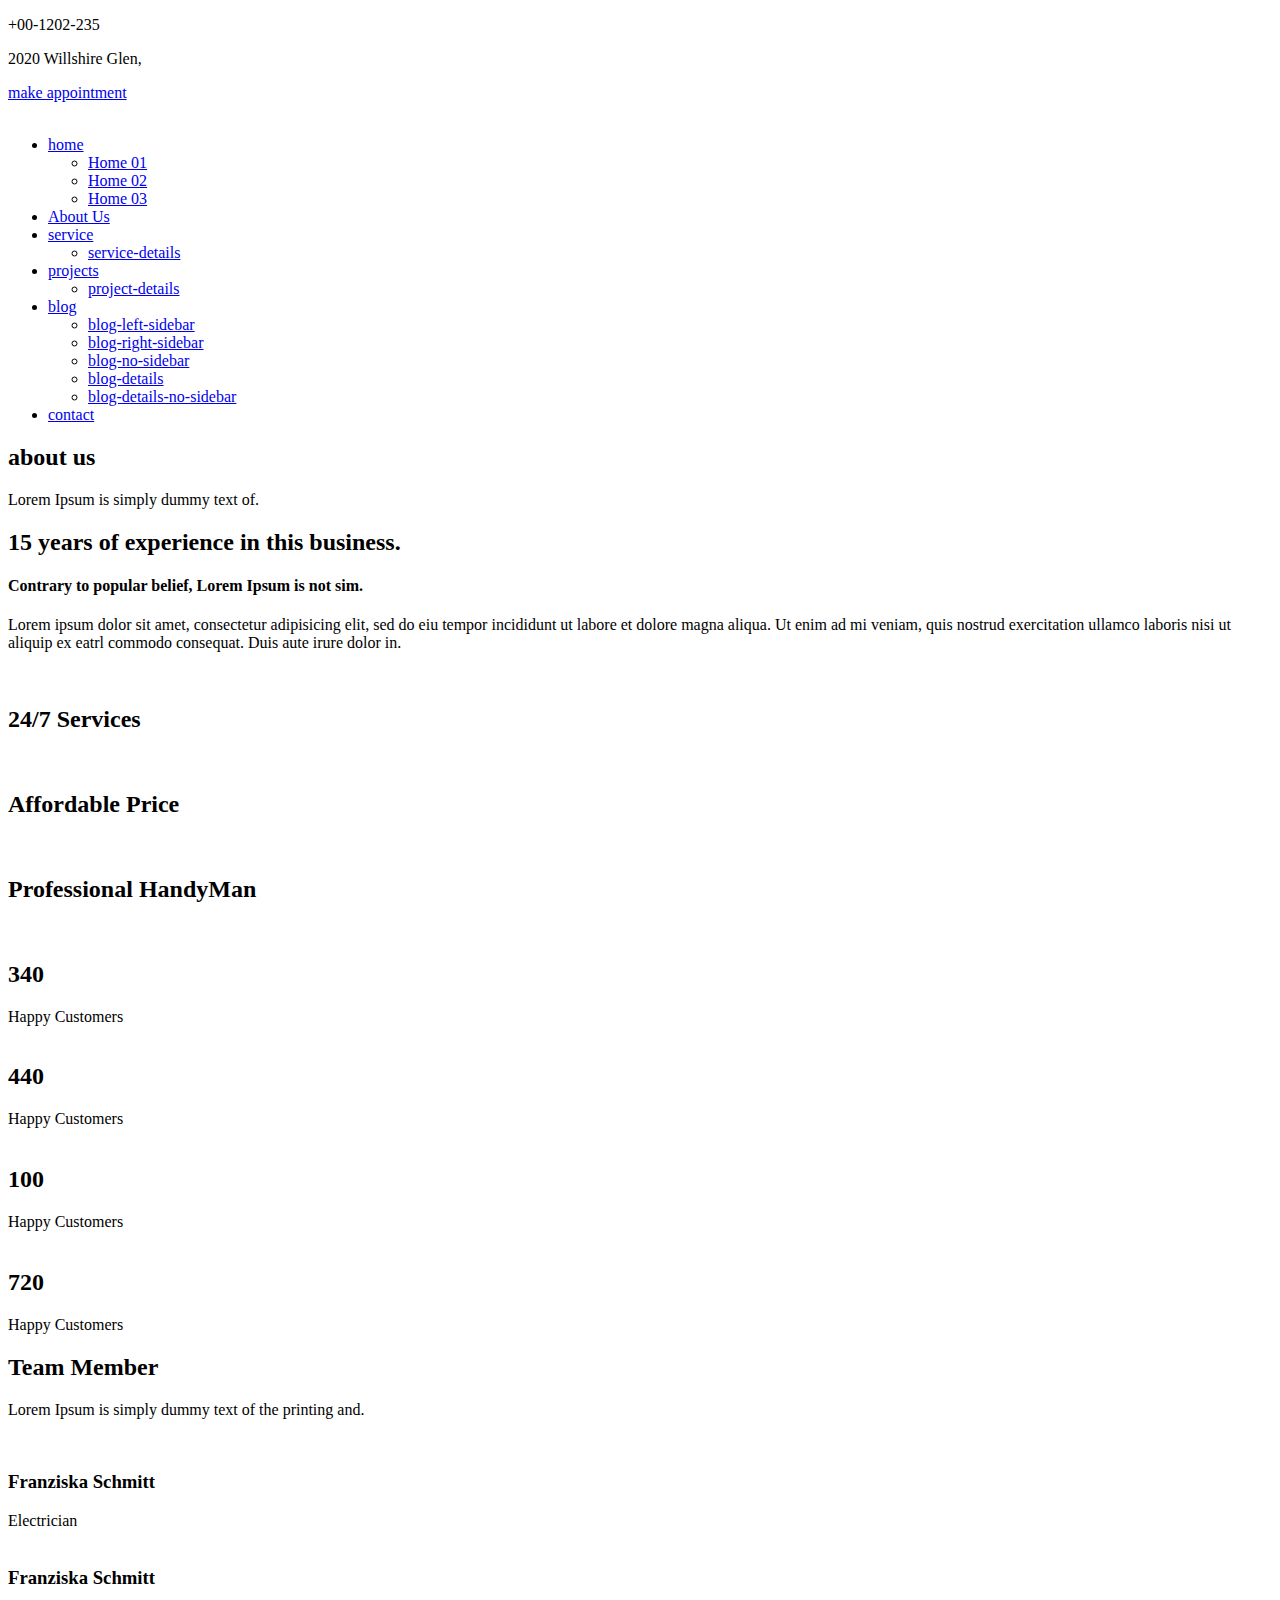
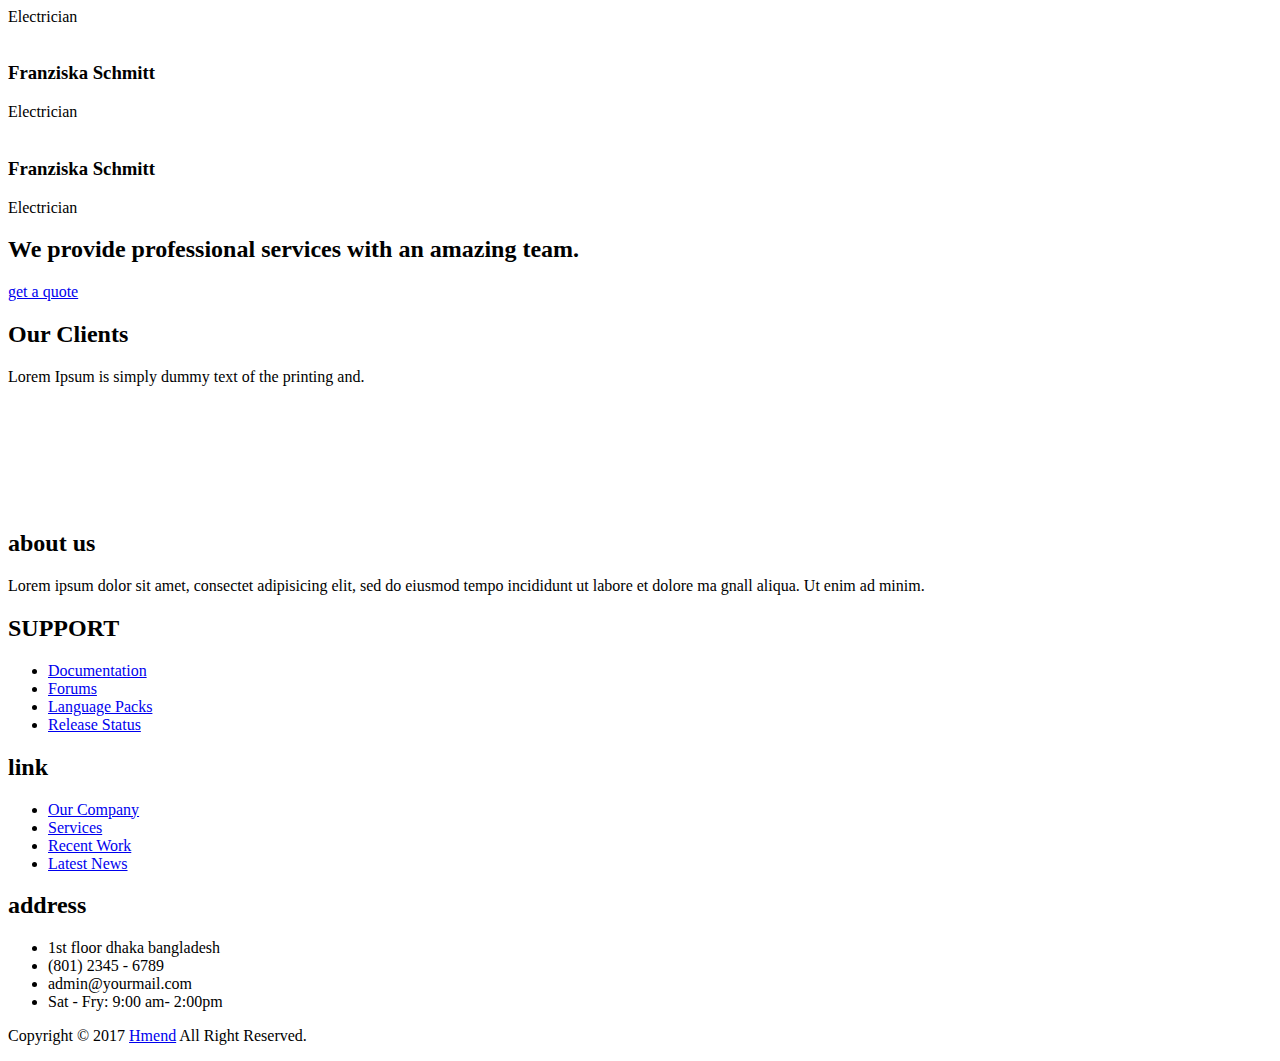
==== about-us.html @ 09ad2e30 "Add files via upload" ====
<!doctype html>
<html class="no-js" lang="zxx">
    <head>
        <meta charset="utf-8">
        <meta http-equiv="x-ua-compatible" content="ie=edge">
        <title>Hmend - THEMELOCK.COM - Home Maintenance, Repair Service HTML Template</title>
        <meta name="description" content="">
        <meta name="viewport" content="width=device-width, initial-scale=1">

        <link rel="apple-touch-icon" href="apple-touch-icon.png">
        <!-- Place favicon.ico in the root directory -->
		
		
		<!-- all css here -->
        <link rel="stylesheet" href="assets/css/bootstrap.min.css">
        <link rel="stylesheet" href="assets/css/magnific-popup.css">
        <link rel="stylesheet" href="assets/css/owl.carousel.min.css">
        <link rel="stylesheet" href="assets/css/font-awesome.min.css">
        <link rel="stylesheet" href="assets/css/flaticon.css">
        <link rel="stylesheet" href="assets/css/ionicons.min.css">
        <link rel="stylesheet" href="assets/css/headline.css">
        <link rel="stylesheet" href="assets/css/animate.min.css">
        <link rel="stylesheet" href="assets/css/material-design-iconic-font.min.css">
        <link rel="stylesheet" href="assets/css/meanmenu.css">
        <link rel="stylesheet" href="assets/css/Pe-icon-7-stroke.css">
        <link rel="stylesheet" href="assets/css/bundle.css">
        <link rel="stylesheet" href="assets/css/style.css">
        <link rel="stylesheet" href="assets/css/responsive.css">
        <script src="assets/js/vendor/modernizr-2.8.3.min.js"></script>
	</head>
	<body>
		<header>
			<!-- header-top-area-start -->
			<div class="header-top-area blue-bg">
				<div class="container">
					<div class="row">
						<div class="col-md-6 col-sm-6 col-xs-12">	
							<div class="headers-left">
								<div class="headers-left-text">
									<div class="headers-left-icon">
										<i class="fa fa-phone"></i>
									</div>
									<div class="headers-left-text">
										<p>+00-1202-235</p>
									</div>
								</div>
								<div class="headers-left-text">
									<div class="headers-left-icon">
										<i class="fa fa-home"></i>
									</div>
									<div class="headers-left-text">
										<p>2020 Willshire Glen,</p>
									</div>
								</div>
							</div>
						</div>
						<div class="col-md-6 col-sm-6  col-xs-12">
							<div class="header-rights">
							<a href="#"><i class="zmdi zmdi-calendar"></i> make appointment</a></div>
						</div>
					</div>
				</div>
			</div>
			<!-- main-menu-area-start -->
			<div id="header-sticky" class="main-menu-area menu-style-1 white-header">
				<div class="container md-container">
					<div class="row">
						<div class="col-md-2 col-sm-4">
							<div class="logo">
								<a href="index.html"><img src="assets/img/logo/1.png" alt="" /></a>
							</div>
						</div>
						<div class="col-md-7 col-sm-8">
							<div class="main-menu">
								<nav>
									<ul>
										<li><a href="index.html">home</a>
											<ul class="sub-menu">
												<li><a href="index.html">Home 01</a></li>
												<li><a href="index-2.html">Home 02</a></li>
												<li><a href="index-3.html">Home 03</a></li>
											</ul>
										</li>
										<li class="active"><a href="about-us.html">About Us</a></li>
										<li><a href="service.html">service</a>
											<ul class="sub-menu">
												<li><a href="service-details.html">service-details</a></li>
											</ul>
										</li>
										<li><a href="project.html">projects</a>
											<ul class="sub-menu">
												<li><a href="project-details.html">project-details</a></li>
											</ul>
										</li>
										<li><a href="blog.html">blog</a>
											<ul class="sub-menu">
												<li><a href="blog-left-sidebar.html">blog-left-sidebar</a></li>
												<li><a href="blog-right-sidebar.html">blog-right-sidebar</a></li>
												<li><a href="blog-no-sidebar.html">blog-no-sidebar</a></li>
												<li><a href="blog-details.html">blog-details</a></li>
												<li><a href="blog-details-no-sidebar.html">blog-details-no-sidebar</a></li>
											</ul>
										</li>
										<li><a href="contact.html">contact</a></li>
									</ul>
								</nav>
							</div>							
						</div>
						<div class="col-md-3 hidden-xs hidden-sm">
							<div class="header-menu-icon">
								<a href="#"><i class="fa fa-facebook"></i></a>
								<a href="#"><i class="fa fa-vimeo"></i></a>
								<a href="#"><i class="fa fa-tumblr"></i></a>
								<a href="#"><i class="fa fa-pinterest-p"></i></a>
							</div>
						</div>
						<div class="col-xs-12"><div class="mobile-menu"></div></div>						
					</div>
				</div>
			</div>
			<!-- main-menu-area-end -->
		</header>
		<!-- header-top-area-start -->
		<!-- breadcrumb-banner-area -->
		<div class="breadcrumb-banner-area ptb-120 bg-opacity" style="background-image:url(index.jpg/about\ bg.jpg)">
			<div class="container">
				<div class="row">
					<div class="col-md-12">
						<div class="breadcrumb-text text-center">
							<h2>about us</h2>
							<p>Lorem Ipsum is simply dummy text of. </p>
						</div>
					</div>
				</div>
			</div>
		</div>
		<!-- breadcrumb-banner-area-end -->
		<!-- about-area-start -->
		<div class="about-area">
			<div class="container">
				<div class="row">
					<div class="col-md-5">
						<div class="about-wrapper">
							<div class="about-text">
								<h2><span>15 years</span> of experience in this business.</h2>
								<h4>Contrary to popular belief, Lorem Ipsum is not sim.</h4>
								<p>Lorem ipsum dolor sit amet, consectetur adipisicing elit, sed do eiu tempor incididunt ut labore et dolore magna aliqua. Ut enim ad mi veniam, quis nostrud exercitation ullamco laboris nisi ut aliquip ex eatrl commodo consequat. Duis aute irure dolor in.</p>
							</div>
						</div>
					</div>
					<div class="col-md-7">
						<div class="about-right-wrapper" style="background-image:url(index.jpg/about\ img1.jpg)" >
							<div class="about">
								<div class="about-right-text">
									<div class="about-right-img">
										<img src="assets/img/about/1.png" alt="" />
									</div>
									<div class="about-content">
										<h2>24/7 Services</h2>
									</div>
								</div>
								<div class="about-right-text">
									<div class="about-right-img">
										<img src="assets/img/about/2.png" alt="" />
									</div>
									<div class="about-content">
										<h2>Affordable Price</h2>
									</div>
								</div>
								<div class="about-right-text">
									<div class="about-right-img">
										<img src="assets/img/about/3.png" alt="" />
									</div>
									<div class="about-content">
										<h2>Professional HandyMan</h2>
									</div>
								</div>
							</div>
						</div>
					</div>
				</div>
			</div>
		</div>
		<!-- about-area-end -->
		<!-- counter-2-area-start -->
		<div class="counter-area pt-120 pb-90 bg-opacity" style="background-image:url(index.jpg/happy-customer.png)">
			<div class="container">
				<div class="row">
					<div class="col-md-3 col-sm-3">
						<div class="counter-2-wrapper mb-30">
							<div class="counter-2-img text-center">
								<img src="assets/img/counter/1.png" alt="" />
							</div>
							<div class="counter-2-text text-center">
								<h2 class="counter">340</h2>
								<span>Happy Customers</span>
							</div>
						</div>
					</div>
					<div class="col-md-3 col-sm-3">
						<div class="counter-2-wrapper mb-30">
							<div class="counter-2-img text-center">
								<img src="assets/img/counter/2.png" alt="" />
							</div>
							<div class="counter-2-text text-center">
								<h2 class="counter">440</h2>
								<span>Happy Customers</span>
							</div>
						</div>
					</div>
					<div class="col-md-3 col-sm-3">
						<div class="counter-2-wrapper mb-30">
							<div class="counter-2-img text-center">
								<img src="assets/img/counter/3.png" alt="" />
							</div>
							<div class="counter-2-text text-center">
								<h2 class="counter">100</h2>
								<span>Happy Customers</span>
							</div>
						</div>
					</div>
					<div class="col-md-3 col-sm-3">
						<div class="counter-2-wrapper mb-30">
							<div class="counter-2-img text-center">
								<img src="assets/img/counter/4.png" alt="" />
							</div>
							<div class="counter-2-text text-center">
								<h2 class="counter">720</h2>
								<span>Happy Customers</span>
							</div>
						</div>
					</div>
				</div>
			</div>
		</div>
		<!-- counter-2-area-end -->
		<!-- team-area-start -->
		<div class="team-area pt-110 pb-90">
			<div class="container">
				<div class="section-info text-center mb-65">
					<h2>Team Member</h2>
					<p>Lorem Ipsum is simply dummy text of the printing and. </p>
				</div>
				<div class="row">
					<div class="col-md-3 col-sm-6">
						<div class="team-wrapper mb-30">
							<div class="team-img">
								<a href="#"><img src="index.jpg/will-smith.jpg" alt="" /></a>
								<div class="team-text text-center">
									<h3>Franziska Schmitt</h3>
									<span>Electrician</span>
									<div class="team-icon">
										<a href="#"><i class="fa fa-facebook"></i></a>
										<a href="#"><i class="fa fa-vimeo"></i></a>
										<a href="#"><i class="fa fa-tumblr"></i></a>
										<a href="#"><i class="fa fa-pinterest-p"></i></a>
										<a href="#"><i class="fa fa-twitter"></i></a>
									</div>
								</div>
							</div>
						</div>
					</div>
					<div class="col-md-3 col-sm-6">
						<div class="team-wrapper mb-30">
							<div class="team-img">
								<a href="#"><img src="index.jpg/Praveena_22129.jpg" alt="" /></a>
								<div class="team-text text-center">
									<h3>Franziska Schmitt</h3>
									<span>Electrician</span>
									<div class="team-icon">
										<a href="#"><i class="fa fa-facebook"></i></a>
										<a href="#"><i class="fa fa-vimeo"></i></a>
										<a href="#"><i class="fa fa-tumblr"></i></a>
										<a href="#"><i class="fa fa-pinterest-p"></i></a>
										<a href="#"><i class="fa fa-twitter"></i></a>
									</div>
								</div>
							</div>
						</div>
					</div>
					<div class="col-md-3 col-sm-6">
						<div class="team-wrapper mb-30">
							<div class="team-img">
								<a href="#"><img src="index.jpg/actor3.jpg" alt="" /></a>
								<div class="team-text text-center">
									<h3>Franziska Schmitt</h3>
									<span>Electrician</span>
									<div class="team-icon">
										<a href="#"><i class="fa fa-facebook"></i></a>
										<a href="#"><i class="fa fa-vimeo"></i></a>
										<a href="#"><i class="fa fa-tumblr"></i></a>
										<a href="#"><i class="fa fa-pinterest-p"></i></a>
										<a href="#"><i class="fa fa-twitter"></i></a>
									</div>
								</div>
							</div>
						</div>
					</div>
					<div class="col-md-3 col-sm-6">
						<div class="team-wrapper mb-30">
							<div class="team-img">
								<a href="#"><img src="index.jpg/Andrew_Dunbar2.avif" alt="" /></a>
								<div class="team-text text-center">
									<h3>Franziska Schmitt</h3>
									<span>Electrician</span>
									<div class="team-icon">
										<a href="#"><i class="fa fa-facebook"></i></a>
										<a href="#"><i class="fa fa-vimeo"></i></a>
										<a href="#"><i class="fa fa-tumblr"></i></a>
										<a href="#"><i class="fa fa-pinterest-p"></i></a>
										<a href="#"><i class="fa fa-twitter"></i></a>
									</div>
								</div>
							</div>
						</div>
					</div>
				</div>
			</div>
		</div>
		<!-- team-area-start -->
		<!-- action-area-start -->
		<div class="action-area bg-opacity ptb-110" style="background-image:url(index.jpg/bg3.jpg)">
			<div class="container">
				<div class="row">
					<div class="col-md-12">
						<div class="action-wrapper">
							<div class="action-text">
								<h2>We provide professional services with an amazing team. </h2>
								<a href="#">get a quote</a>
							</div>
						</div>
					</div>
				</div>
			</div>
		</div>
		<!-- action-area-end -->
		<!-- brand-area-start -->
		<div class="brand-area ptb-120">
			<div class="container">
				<div class="section-info text-center mb-70">
					<h2>Our Clients</h2>
					<p>Lorem Ipsum is simply dummy text of the printing and. </p>
				</div>
				<div class="row">
					<div class="brand-active owl-carousel">
						<div class="col-md-12">
							<div class="brand-wrapper">
								<div class="brand-img">
									<img src="assets/img/brand/1.png" alt="">
								</div>
							</div>
						</div>
						<div class="col-md-12">
							<div class="brand-wrapper">
								<div class="brand-img">
									<img src="assets/img/brand/2.png" alt="">
								</div>
							</div>
						</div>
						<div class="col-md-12">
							<div class="brand-wrapper">
								<div class="brand-img">
									<img src="assets/img/brand/3.png" alt="">
								</div>
							</div>
						</div>
						<div class="col-md-12">
							<div class="brand-wrapper">
								<div class="brand-img">
									<img src="assets/img/brand/4.png" alt="">
								</div>
							</div>
						</div>
						<div class="col-md-12">
							<div class="brand-wrapper">
								<div class="brand-img">
									<img src="assets/img/brand/1.png" alt="">
								</div>
							</div>
						</div>
						<div class="col-md-12">
							<div class="brand-wrapper">
								<div class="brand-img">
									<img src="assets/img/brand/4.png" alt="">
								</div>
							</div>
						</div>
					</div>
				</div>
			</div>
		</div>
		<!-- brand-area-end -->
		<footer>
			<!-- footer-top-area-start -->
			<div class="footer-top-area footer-top pt-100 bg-opacity pb-70" style="background-image:url(index.jpg/happy-customer-2.jpg)">
				<div class="container">
					<div class="row">
						<div class="col-md-3 col-sm-4 pr-0">
							<div class="footer-wrapper mb-30">
								<h2 class="footer-section">about us</h2>
								<div class="footer-text">
									<p>Lorem ipsum dolor sit amet, consectet adipisicing elit, sed do eiusmod tempo incididunt ut labore et dolore ma gnall aliqua. Ut enim ad minim. </p>
								</div>
							</div>
						</div>
						<div class="col-md-offset-1 col-md-2 col-sm-4">
							<div class="footer-wrapper mb-30">
								<h2 class="footer-section">SUPPORT</h2>
								<ul class="footer-menu">
									<li><a href="#">Documentation</a></li>
									<li><a href="#">Forums</a></li>
									<li><a href="#">Language Packs</a></li>
									<li><a href="#">Release Status</a></li>
								</ul>
							</div>
						</div>
						<div class="col-md-offset-1 col-md-2 hidden-sm">
							<div class="footer-wrapper mb-30">
								<h2 class="footer-section">link</h2>
								<ul class="footer-menu">
									<li><a href="#">Our Company</a></li>
									<li><a href="#">Services</a></li>
									<li><a href="#">Recent Work</a></li>
									<li><a href="#">Latest News</a></li>
								</ul>
							</div>
						</div>
						<div class="col-md-3 col-sm-4">
							<div class="footer-wrapper mb-30">
								<h2 class="footer-section">address</h2>
								<ul class="footer-link">
									<li><i class="fa fa-phone"></i>1st floor dhaka bangladesh</li>
									<li><i class="fa fa-envelope-open"></i>(801) 2345 - 6789</li>
									<li><i class="fa fa-envelope-open"></i>admin@yourmail.com</li>
									<li><i class="fa fa-clock-o"></i>Sat - Fry: 9:00 am- 2:00pm</li>
								</ul>
							</div>
						</div>
					</div>
				</div>
			</div>
			<!-- footer-top-area-end -->
			<!-- footer-bottom-area-start -->
			<div class="footer-bottom-area footer-bottom footer-bottom-1 black-bg-2 ptb-20">
				<div class="container">
					<div class="row">
						<div class="col-md-6 col-sm-6">
							<div class="copyright">
								<p>Copyright © 2017 <a href="#">Hmend</a> All Right Reserved.</p>
							</div>
						</div>
						<div class="col-md-6 col-sm-6">
							<div class="footer-icon">
								<a href="#"><i class="fa fa-facebook"></i></a>
								<a href="#"><i class="fa fa-vimeo"></i></a>
								<a href="#"><i class="fa fa-tumblr"></i></a>
								<a href="#"><i class="fa fa-pinterest-p"></i></a>
								<a href="#"><i class="fa fa-twitter"></i></a>
							</div>
						</div>
					</div>
				</div>
			</div>
			<!-- footer-bottom-area-end -->
		</footer>
		<!-- all js here -->
        <script src="assets/js/vendor/jquery-1.12.0.min.js"></script>
        <script src="assets/js/bootstrap.min.js"></script>
        <script src="assets/js/headline.js"></script>
        <script src="assets/js/jquery.magnific-popup.min.js"></script>
        <script src="assets/js/jquery.scrollUp.min.js"></script>
        <script src="assets/js/isotope.pkgd.min.js"></script>
        <script src="assets/js/imagesloaded.pkgd.min.js"></script>
        <script src="assets/js/jquery.counterup.min.js"></script>
        <script src="assets/js/waypoints.min.js"></script>
        <script src="assets/js/jquery.parallax-1.1.3.js"></script>
        <script src="assets/js/owl.carousel.min.js"></script>
        <script src="assets/js/jquery.meanmenu.js"></script>
        <script src="assets/js/ajax-mail.js"></script>
        <script src="assets/js/plugins.js"></script>
        <script src="assets/js/main.js"></script>
    </body>
</html>
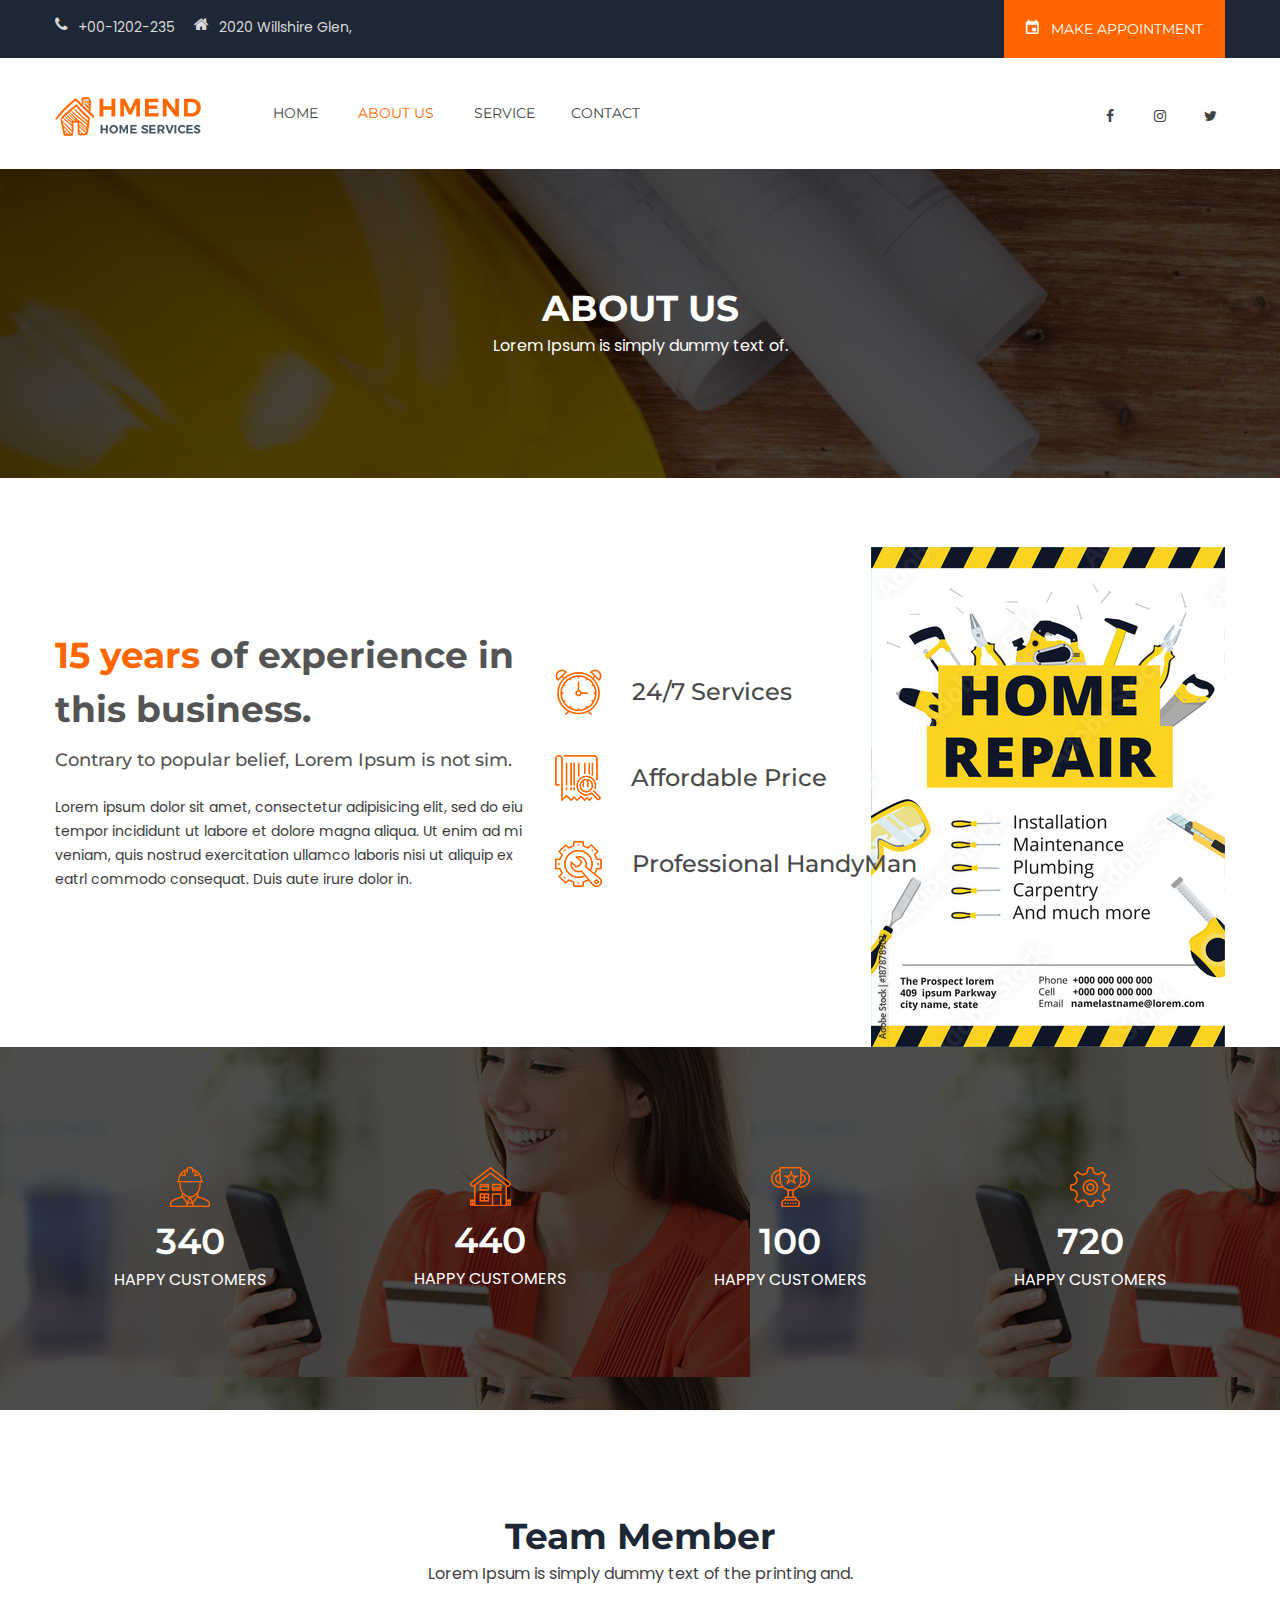
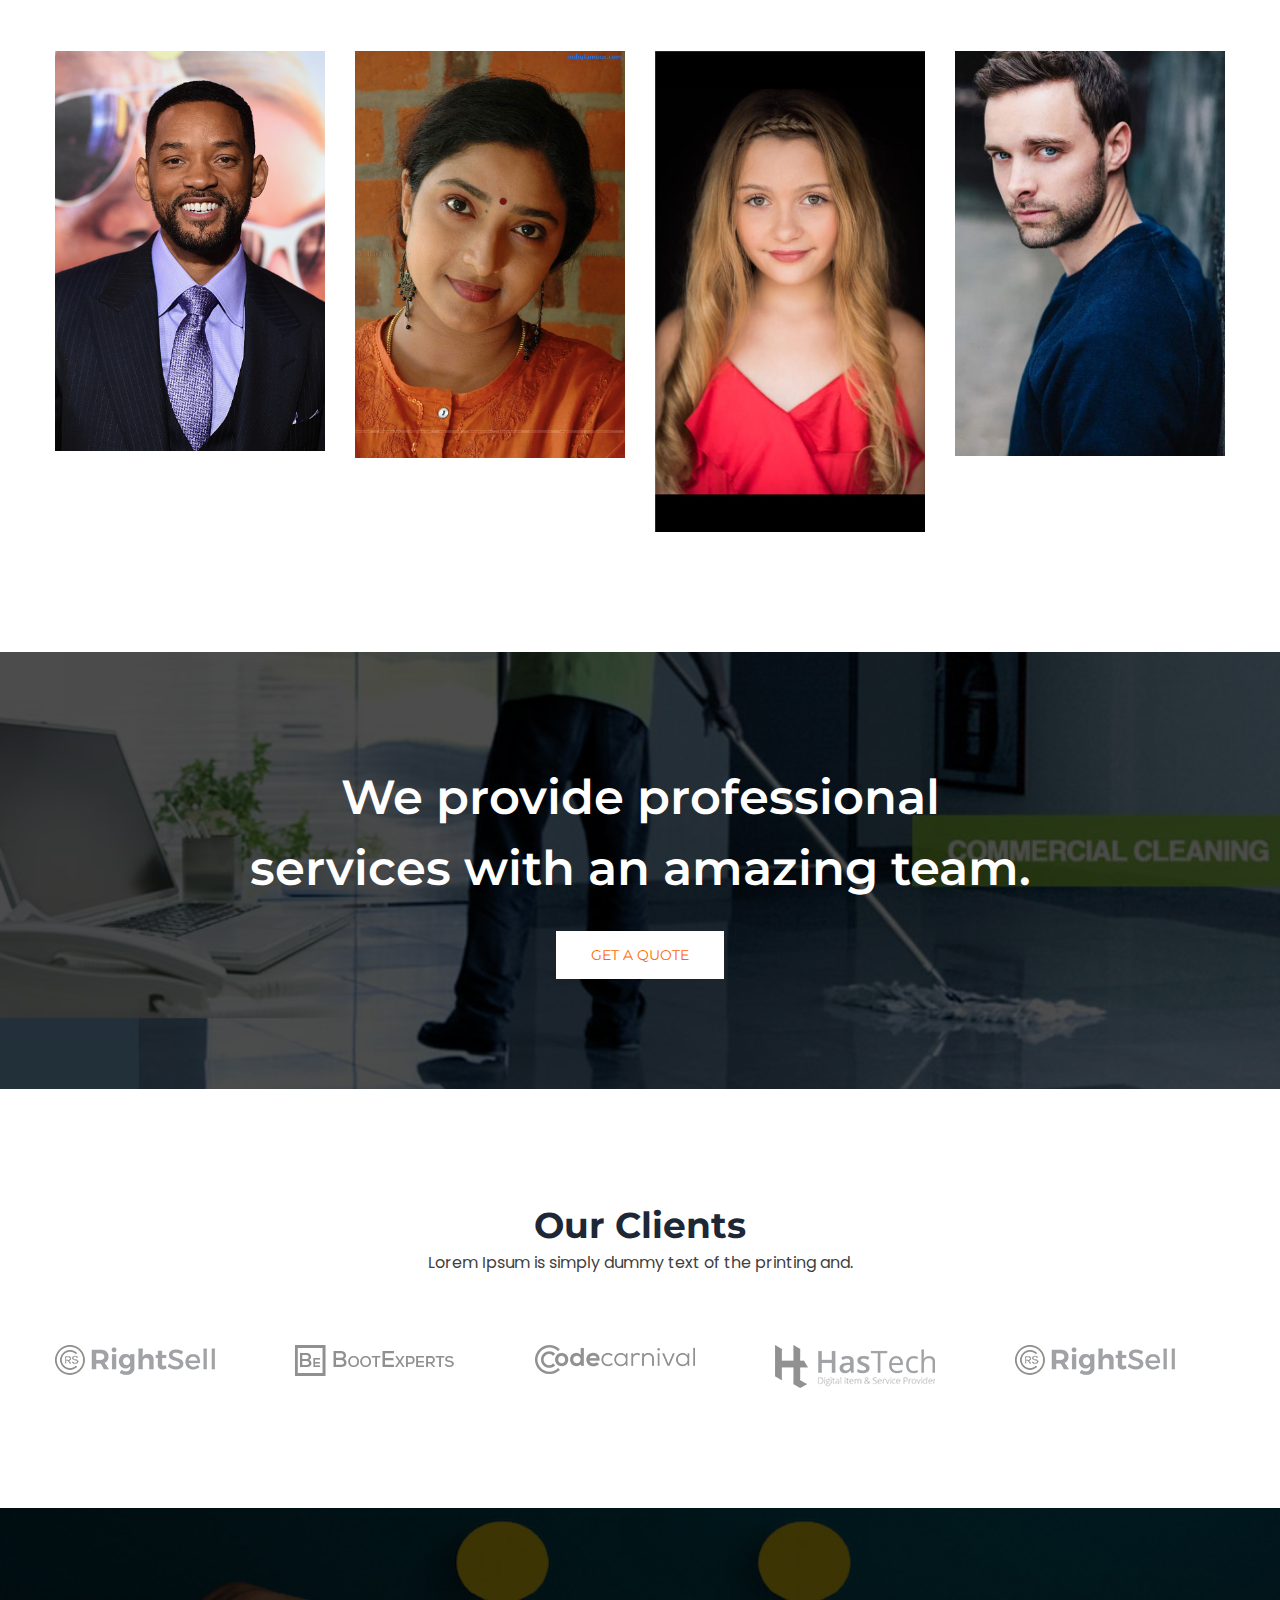
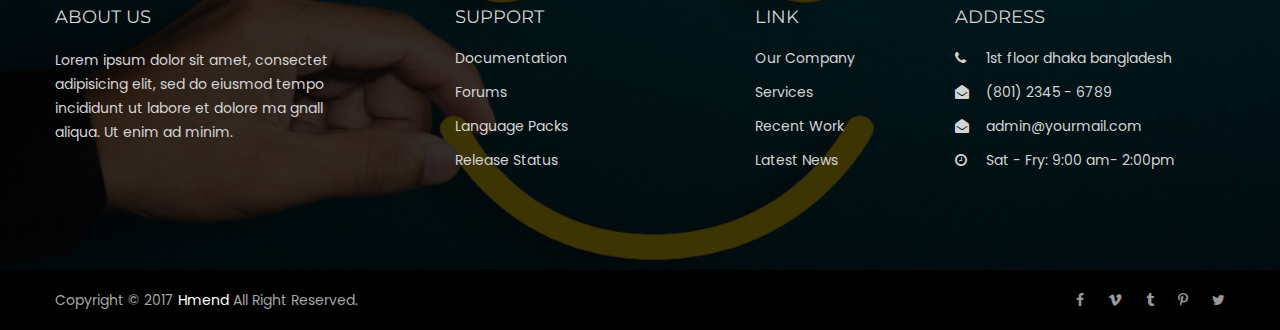
==== commit 482a245b: "homeservice" ====
--- a/about-us.html
+++ b/about-us.html
@@ -83,24 +83,7 @@
 										</li>
 										<li class="active"><a href="about-us.html">About Us</a></li>
 										<li><a href="service.html">service</a>
-											<ul class="sub-menu">
-												<li><a href="service-details.html">service-details</a></li>
-											</ul>
-										</li>
-										<li><a href="project.html">projects</a>
-											<ul class="sub-menu">
-												<li><a href="project-details.html">project-details</a></li>
-											</ul>
-										</li>
-										<li><a href="blog.html">blog</a>
-											<ul class="sub-menu">
-												<li><a href="blog-left-sidebar.html">blog-left-sidebar</a></li>
-												<li><a href="blog-right-sidebar.html">blog-right-sidebar</a></li>
-												<li><a href="blog-no-sidebar.html">blog-no-sidebar</a></li>
-												<li><a href="blog-details.html">blog-details</a></li>
-												<li><a href="blog-details-no-sidebar.html">blog-details-no-sidebar</a></li>
-											</ul>
-										</li>
+											
 										<li><a href="contact.html">contact</a></li>
 									</ul>
 								</nav>
@@ -109,9 +92,9 @@
 						<div class="col-md-3 hidden-xs hidden-sm">
 							<div class="header-menu-icon">
 								<a href="#"><i class="fa fa-facebook"></i></a>
-								<a href="#"><i class="fa fa-vimeo"></i></a>
-								<a href="#"><i class="fa fa-tumblr"></i></a>
-								<a href="#"><i class="fa fa-pinterest-p"></i></a>
+								<a href="#"><i class="fa fa-instagram"></i></a>
+								<a href="#"><i class="fa fa-twitter"></i></a>
+								
 							</div>
 						</div>
 						<div class="col-xs-12"><div class="mobile-menu"></div></div>						
--- a/assets/css/flaticon.css
+++ b/assets/css/flaticon.css
@@ -0,0 +1,43 @@
+	/*
+  	Flaticon icon font: Flaticon
+  	Creation date: 29/10/2017 06:57
+  	*/
+
+@font-face {
+  font-family: "Flaticon";
+  src: url("../fonts/Flaticon.eot");
+  src: url("../fonts/Flaticon.eot?#iefix") format("embedded-opentype"),
+       url("../fonts/Flaticon.woff") format("woff"),
+       url("../fonts/Flaticon.ttf") format("truetype"),
+       url("../fonts/Flaticon.svg#Flaticon") format("svg");
+  font-weight: normal;
+  font-style: normal;
+}
+
+@media screen and (-webkit-min-device-pixel-ratio:0) {
+  @font-face {
+    font-family: "Flaticon";
+    src: url("../fonts/Flaticon.svg#Flaticon") format("svg");
+  }
+}
+
+[class^="flaticon-"]:before, [class*=" flaticon-"]:before,
+[class^="flaticon-"]:after, [class*=" flaticon-"]:after {   
+  font-family: Flaticon;
+font-style: normal;
+}
+
+.flaticon-charger-icon:before { content: "\f100"; }
+.flaticon-paint-icon:before { content: "\f101"; }
+.flaticon-tools-icon:before { content: "\f102"; }
+.flaticon-light-icon:before { content: "\f103"; }
+.flaticon-door-icon:before { content: "\f104"; }
+.flaticon-strategy-icon:before { content: "\f105"; }
+.flaticon-pipe-icon:before { content: "\f106"; }
+.flaticon-paint-roller:before { content: "\f107"; }
+.flaticon-chef-icon:before { content: "\f108"; }
+.flaticon-sofa-icon:before { content: "\f109"; }
+.flaticon-house-icon:before { content: "\f10a"; }
+.flaticon-gear-icon:before { content: "\f10b"; }
+.flaticon-paint-brush:before { content: "\f10c"; }
+.flaticon-plus-icon:before { content: "\f10d"; }--- a/assets/css/headline.css
+++ b/assets/css/headline.css
@@ -0,0 +1,1255 @@
+/* -------------------------------- 
+
+Primary style
+
+-------------------------------- */
+*, *::after, *::before {
+  -webkit-box-sizing: border-box;
+  -moz-box-sizing: border-box;
+  box-sizing: border-box;
+}
+
+html * {
+  -webkit-font-smoothing: antialiased;
+  -moz-osx-font-smoothing: grayscale;
+}
+
+html {
+  font-size: 62.5%;
+}
+
+
+
+a {
+  text-decoration: none;
+}
+
+.cd-title {
+  position: relative;
+  height: 160px;
+  line-height: 230px;
+  text-align: center;
+}
+.cd-title h1 {
+  font-size: 2.4rem;
+  font-weight: 700;
+}
+@media only screen and (min-width: 768px) {
+  .cd-title {
+    line-height: 250px;
+  }
+}
+@media only screen and (min-width: 1170px) {
+  .cd-title {
+    height: 200px;
+    line-height: 300px;
+  }
+  .cd-title h1 {
+    font-size: 3rem;
+  }
+}
+
+.cd-intro {
+  width: 90%;
+  max-width: 768px;
+  text-align: center;
+}
+
+.cd-intro {
+  margin: 4em auto;
+}
+@media only screen and (min-width: 768px) {
+  .cd-intro {
+    margin: 5em auto;
+  }
+}
+@media only screen and (min-width: 1170px) {
+  .cd-intro {
+    margin: 6em auto;
+  }
+}
+
+.cd-headline {
+  font-size: 3rem;
+  line-height: 1.2;
+}
+@media only screen and (min-width: 768px) {
+  .cd-headline {
+    font-size: 4.4rem;
+    font-weight: 300;
+  }
+}
+@media only screen and (min-width: 1170px) {
+  .cd-headline {
+    font-size: 6rem;
+  }
+}
+
+.cd-words-wrapper {
+  display: inline-block;
+  position: relative;
+  text-align: left;
+}
+.cd-words-wrapper b {
+  display: inline-block;
+  position: absolute;
+  white-space: nowrap;
+  left: 0;
+  top: 0;
+}
+.cd-words-wrapper b.is-visible {
+  position: relative;
+}
+.no-js .cd-words-wrapper b {
+  opacity: 0;
+}
+.no-js .cd-words-wrapper b.is-visible {
+  opacity: 1;
+}
+
+/* -------------------------------- 
+
+xrotate-1 
+
+-------------------------------- */
+.cd-headline.rotate-1 .cd-words-wrapper {
+  -webkit-perspective: 300px;
+  -moz-perspective: 300px;
+  perspective: 300px;
+}
+.cd-headline.rotate-1 b {
+  opacity: 0;
+  -webkit-transform-origin: 50% 100%;
+  -moz-transform-origin: 50% 100%;
+  -ms-transform-origin: 50% 100%;
+  -o-transform-origin: 50% 100%;
+  transform-origin: 50% 100%;
+  -webkit-transform: rotateX(180deg);
+  -moz-transform: rotateX(180deg);
+  -ms-transform: rotateX(180deg);
+  -o-transform: rotateX(180deg);
+  transform: rotateX(180deg);
+}
+.cd-headline.rotate-1 b.is-visible {
+  opacity: 1;
+  -webkit-transform: rotateX(0deg);
+  -moz-transform: rotateX(0deg);
+  -ms-transform: rotateX(0deg);
+  -o-transform: rotateX(0deg);
+  transform: rotateX(0deg);
+  -webkit-animation: cd-rotate-1-in 1.2s;
+  -moz-animation: cd-rotate-1-in 1.2s;
+  animation: cd-rotate-1-in 1.2s;
+}
+.cd-headline.rotate-1 b.is-hidden {
+  -webkit-transform: rotateX(180deg);
+  -moz-transform: rotateX(180deg);
+  -ms-transform: rotateX(180deg);
+  -o-transform: rotateX(180deg);
+  transform: rotateX(180deg);
+  -webkit-animation: cd-rotate-1-out 1.2s;
+  -moz-animation: cd-rotate-1-out 1.2s;
+  animation: cd-rotate-1-out 1.2s;
+}
+
+@-webkit-keyframes cd-rotate-1-in {
+  0% {
+    -webkit-transform: rotateX(180deg);
+    opacity: 0;
+  }
+  35% {
+    -webkit-transform: rotateX(120deg);
+    opacity: 0;
+  }
+  65% {
+    opacity: 0;
+  }
+  100% {
+    -webkit-transform: rotateX(360deg);
+    opacity: 1;
+  }
+}
+@-moz-keyframes cd-rotate-1-in {
+  0% {
+    -moz-transform: rotateX(180deg);
+    opacity: 0;
+  }
+  35% {
+    -moz-transform: rotateX(120deg);
+    opacity: 0;
+  }
+  65% {
+    opacity: 0;
+  }
+  100% {
+    -moz-transform: rotateX(360deg);
+    opacity: 1;
+  }
+}
+@keyframes cd-rotate-1-in {
+  0% {
+    -webkit-transform: rotateX(180deg);
+    -moz-transform: rotateX(180deg);
+    -ms-transform: rotateX(180deg);
+    -o-transform: rotateX(180deg);
+    transform: rotateX(180deg);
+    opacity: 0;
+  }
+  35% {
+    -webkit-transform: rotateX(120deg);
+    -moz-transform: rotateX(120deg);
+    -ms-transform: rotateX(120deg);
+    -o-transform: rotateX(120deg);
+    transform: rotateX(120deg);
+    opacity: 0;
+  }
+  65% {
+    opacity: 0;
+  }
+  100% {
+    -webkit-transform: rotateX(360deg);
+    -moz-transform: rotateX(360deg);
+    -ms-transform: rotateX(360deg);
+    -o-transform: rotateX(360deg);
+    transform: rotateX(360deg);
+    opacity: 1;
+  }
+}
+@-webkit-keyframes cd-rotate-1-out {
+  0% {
+    -webkit-transform: rotateX(0deg);
+    opacity: 1;
+  }
+  35% {
+    -webkit-transform: rotateX(-40deg);
+    opacity: 1;
+  }
+  65% {
+    opacity: 0;
+  }
+  100% {
+    -webkit-transform: rotateX(180deg);
+    opacity: 0;
+  }
+}
+@-moz-keyframes cd-rotate-1-out {
+  0% {
+    -moz-transform: rotateX(0deg);
+    opacity: 1;
+  }
+  35% {
+    -moz-transform: rotateX(-40deg);
+    opacity: 1;
+  }
+  65% {
+    opacity: 0;
+  }
+  100% {
+    -moz-transform: rotateX(180deg);
+    opacity: 0;
+  }
+}
+@keyframes cd-rotate-1-out {
+  0% {
+    -webkit-transform: rotateX(0deg);
+    -moz-transform: rotateX(0deg);
+    -ms-transform: rotateX(0deg);
+    -o-transform: rotateX(0deg);
+    transform: rotateX(0deg);
+    opacity: 1;
+  }
+  35% {
+    -webkit-transform: rotateX(-40deg);
+    -moz-transform: rotateX(-40deg);
+    -ms-transform: rotateX(-40deg);
+    -o-transform: rotateX(-40deg);
+    transform: rotateX(-40deg);
+    opacity: 1;
+  }
+  65% {
+    opacity: 0;
+  }
+  100% {
+    -webkit-transform: rotateX(180deg);
+    -moz-transform: rotateX(180deg);
+    -ms-transform: rotateX(180deg);
+    -o-transform: rotateX(180deg);
+    transform: rotateX(180deg);
+    opacity: 0;
+  }
+}
+/* -------------------------------- 
+
+xtype 
+
+-------------------------------- */
+.cd-headline.type .cd-words-wrapper {
+  vertical-align: top;
+  overflow: hidden;
+}
+.cd-headline.type .cd-words-wrapper::after {
+  background-color: #26c7cc;
+  bottom: auto;
+  content: "";
+  height: 90%;
+  position: absolute;
+  right: 0;
+  top: 50%;
+  transform: translateY(-50%);
+  width: 1px;
+}
+.cd-headline.type .cd-words-wrapper.waiting::after {
+  -webkit-animation: cd-pulse 1s infinite;
+  -moz-animation: cd-pulse 1s infinite;
+  animation: cd-pulse 1s infinite;
+}
+.cd-headline.type .cd-words-wrapper.selected {
+  background-color: #aebcb9;
+}
+.cd-headline.type .cd-words-wrapper.selected::after {
+  visibility: hidden;
+}
+.cd-headline.type .cd-words-wrapper.selected b {
+  color: #0d0d0d;
+}
+.cd-headline.type b {
+  visibility: hidden;
+}
+.cd-headline.type b.is-visible {
+  visibility: visible;
+}
+.cd-headline.type i {
+  font-style: normal;
+  position: absolute;
+  visibility: hidden;
+}
+.cd-headline.type i.in {
+  color: #26C7CC;
+  position: relative;
+  visibility: visible;
+}
+
+@-webkit-keyframes cd-pulse {
+  0% {
+    -webkit-transform: translateY(-50%) scale(1);
+    opacity: 1;
+  }
+  40% {
+    -webkit-transform: translateY(-50%) scale(0.9);
+    opacity: 0;
+  }
+  100% {
+    -webkit-transform: translateY(-50%) scale(0);
+    opacity: 0;
+  }
+}
+@-moz-keyframes cd-pulse {
+  0% {
+    -moz-transform: translateY(-50%) scale(1);
+    opacity: 1;
+  }
+  40% {
+    -moz-transform: translateY(-50%) scale(0.9);
+    opacity: 0;
+  }
+  100% {
+    -moz-transform: translateY(-50%) scale(0);
+    opacity: 0;
+  }
+}
+@keyframes cd-pulse {
+  0% {
+    -webkit-transform: translateY(-50%) scale(1);
+    -moz-transform: translateY(-50%) scale(1);
+    -ms-transform: translateY(-50%) scale(1);
+    -o-transform: translateY(-50%) scale(1);
+    transform: translateY(-50%) scale(1);
+    opacity: 1;
+  }
+  40% {
+    -webkit-transform: translateY(-50%) scale(0.9);
+    -moz-transform: translateY(-50%) scale(0.9);
+    -ms-transform: translateY(-50%) scale(0.9);
+    -o-transform: translateY(-50%) scale(0.9);
+    transform: translateY(-50%) scale(0.9);
+    opacity: 0;
+  }
+  100% {
+    -webkit-transform: translateY(-50%) scale(0);
+    -moz-transform: translateY(-50%) scale(0);
+    -ms-transform: translateY(-50%) scale(0);
+    -o-transform: translateY(-50%) scale(0);
+    transform: translateY(-50%) scale(0);
+    opacity: 0;
+  }
+}
+/* -------------------------------- 
+
+xrotate-2 
+
+-------------------------------- */
+.cd-headline.rotate-2 .cd-words-wrapper {
+  -webkit-perspective: 300px;
+  -moz-perspective: 300px;
+  perspective: 300px;
+}
+.cd-headline.rotate-2 i, .cd-headline.rotate-2 em {
+  display: inline-block;
+  -webkit-backface-visibility: hidden;
+  backface-visibility: hidden;
+}
+.cd-headline.rotate-2 b {
+  opacity: 0;
+}
+.cd-headline.rotate-2 i {
+  -webkit-transform-style: preserve-3d;
+  -moz-transform-style: preserve-3d;
+  -ms-transform-style: preserve-3d;
+  -o-transform-style: preserve-3d;
+  transform-style: preserve-3d;
+  -webkit-transform: translateZ(-20px) rotateX(90deg);
+  -moz-transform: translateZ(-20px) rotateX(90deg);
+  -ms-transform: translateZ(-20px) rotateX(90deg);
+  -o-transform: translateZ(-20px) rotateX(90deg);
+  transform: translateZ(-20px) rotateX(90deg);
+  opacity: 0;
+}
+.is-visible .cd-headline.rotate-2 i {
+  opacity: 1;
+}
+.cd-headline.rotate-2 i.in {
+  -webkit-animation: cd-rotate-2-in 0.4s forwards;
+  -moz-animation: cd-rotate-2-in 0.4s forwards;
+  animation: cd-rotate-2-in 0.4s forwards;
+}
+.cd-headline.rotate-2 i.out {
+  -webkit-animation: cd-rotate-2-out 0.4s forwards;
+  -moz-animation: cd-rotate-2-out 0.4s forwards;
+  animation: cd-rotate-2-out 0.4s forwards;
+}
+.cd-headline.rotate-2 em {
+  -webkit-transform: translateZ(20px);
+  -moz-transform: translateZ(20px);
+  -ms-transform: translateZ(20px);
+  -o-transform: translateZ(20px);
+  transform: translateZ(20px);
+}
+
+.no-csstransitions .cd-headline.rotate-2 i {
+  -webkit-transform: rotateX(0deg);
+  -moz-transform: rotateX(0deg);
+  -ms-transform: rotateX(0deg);
+  -o-transform: rotateX(0deg);
+  transform: rotateX(0deg);
+  opacity: 0;
+}
+.no-csstransitions .cd-headline.rotate-2 i em {
+  -webkit-transform: scale(1);
+  -moz-transform: scale(1);
+  -ms-transform: scale(1);
+  -o-transform: scale(1);
+  transform: scale(1);
+}
+
+.no-csstransitions .cd-headline.rotate-2 .is-visible i {
+  opacity: 1;
+}
+
+@-webkit-keyframes cd-rotate-2-in {
+  0% {
+    opacity: 0;
+    -webkit-transform: translateZ(-20px) rotateX(90deg);
+  }
+  60% {
+    opacity: 1;
+    -webkit-transform: translateZ(-20px) rotateX(-10deg);
+  }
+  100% {
+    opacity: 1;
+    -webkit-transform: translateZ(-20px) rotateX(0deg);
+  }
+}
+@-moz-keyframes cd-rotate-2-in {
+  0% {
+    opacity: 0;
+    -moz-transform: translateZ(-20px) rotateX(90deg);
+  }
+  60% {
+    opacity: 1;
+    -moz-transform: translateZ(-20px) rotateX(-10deg);
+  }
+  100% {
+    opacity: 1;
+    -moz-transform: translateZ(-20px) rotateX(0deg);
+  }
+}
+@keyframes cd-rotate-2-in {
+  0% {
+    opacity: 0;
+    -webkit-transform: translateZ(-20px) rotateX(90deg);
+    -moz-transform: translateZ(-20px) rotateX(90deg);
+    -ms-transform: translateZ(-20px) rotateX(90deg);
+    -o-transform: translateZ(-20px) rotateX(90deg);
+    transform: translateZ(-20px) rotateX(90deg);
+  }
+  60% {
+    opacity: 1;
+    -webkit-transform: translateZ(-20px) rotateX(-10deg);
+    -moz-transform: translateZ(-20px) rotateX(-10deg);
+    -ms-transform: translateZ(-20px) rotateX(-10deg);
+    -o-transform: translateZ(-20px) rotateX(-10deg);
+    transform: translateZ(-20px) rotateX(-10deg);
+  }
+  100% {
+    opacity: 1;
+    -webkit-transform: translateZ(-20px) rotateX(0deg);
+    -moz-transform: translateZ(-20px) rotateX(0deg);
+    -ms-transform: translateZ(-20px) rotateX(0deg);
+    -o-transform: translateZ(-20px) rotateX(0deg);
+    transform: translateZ(-20px) rotateX(0deg);
+  }
+}
+@-webkit-keyframes cd-rotate-2-out {
+  0% {
+    opacity: 1;
+    -webkit-transform: translateZ(-20px) rotateX(0);
+  }
+  60% {
+    opacity: 0;
+    -webkit-transform: translateZ(-20px) rotateX(-100deg);
+  }
+  100% {
+    opacity: 0;
+    -webkit-transform: translateZ(-20px) rotateX(-90deg);
+  }
+}
+@-moz-keyframes cd-rotate-2-out {
+  0% {
+    opacity: 1;
+    -moz-transform: translateZ(-20px) rotateX(0);
+  }
+  60% {
+    opacity: 0;
+    -moz-transform: translateZ(-20px) rotateX(-100deg);
+  }
+  100% {
+    opacity: 0;
+    -moz-transform: translateZ(-20px) rotateX(-90deg);
+  }
+}
+@keyframes cd-rotate-2-out {
+  0% {
+    opacity: 1;
+    -webkit-transform: translateZ(-20px) rotateX(0);
+    -moz-transform: translateZ(-20px) rotateX(0);
+    -ms-transform: translateZ(-20px) rotateX(0);
+    -o-transform: translateZ(-20px) rotateX(0);
+    transform: translateZ(-20px) rotateX(0);
+  }
+  60% {
+    opacity: 0;
+    -webkit-transform: translateZ(-20px) rotateX(-100deg);
+    -moz-transform: translateZ(-20px) rotateX(-100deg);
+    -ms-transform: translateZ(-20px) rotateX(-100deg);
+    -o-transform: translateZ(-20px) rotateX(-100deg);
+    transform: translateZ(-20px) rotateX(-100deg);
+  }
+  100% {
+    opacity: 0;
+    -webkit-transform: translateZ(-20px) rotateX(-90deg);
+    -moz-transform: translateZ(-20px) rotateX(-90deg);
+    -ms-transform: translateZ(-20px) rotateX(-90deg);
+    -o-transform: translateZ(-20px) rotateX(-90deg);
+    transform: translateZ(-20px) rotateX(-90deg);
+  }
+}
+/* -------------------------------- 
+
+xloading-bar 
+
+-------------------------------- */
+.cd-headline.loading-bar span {
+  display: inline-block;
+}
+.cd-headline.loading-bar .cd-words-wrapper {
+  overflow: hidden;
+  vertical-align: top;
+}
+.cd-headline.loading-bar .cd-words-wrapper::after {
+  background: #ff6600 none repeat scroll 0 0;
+  bottom: 0;
+  content: "";
+  height: 3px;
+  left: 0;
+  position: absolute;
+  transition: width 0.3s ease -0.1s;
+  width: 0;
+  z-index: 2;
+}
+.cd-headline.loading-bar .cd-words-wrapper.is-loading::after {
+  width: 100%;
+  -webkit-transition: width 3s;
+  -moz-transition: width 3s;
+  transition: width 3s;
+}
+.cd-headline.loading-bar b {
+  color: #ff6600;
+  opacity: 0;
+  top: 0.2em;
+  transition: opacity 0.3s ease 0s;
+}
+.cd-headline.loading-bar b.is-visible {
+  opacity: 1;
+  top: 0;
+}
+
+/* -------------------------------- 
+
+xslide 
+
+-------------------------------- */
+.cd-headline.slide span {
+  display: inline-block;
+  padding: .2em 0;
+}
+.cd-headline.slide .cd-words-wrapper {
+  overflow: hidden;
+  vertical-align: top;
+}
+.cd-headline.slide b {
+  opacity: 0;
+  top: .2em;
+}
+.cd-headline.slide b.is-visible {
+  top: 0;
+  opacity: 1;
+  -webkit-animation: slide-in 0.6s;
+  -moz-animation: slide-in 0.6s;
+  animation: slide-in 0.6s;
+}
+.cd-headline.slide b.is-hidden {
+  -webkit-animation: slide-out 0.6s;
+  -moz-animation: slide-out 0.6s;
+  animation: slide-out 0.6s;
+}
+
+@-webkit-keyframes slide-in {
+  0% {
+    opacity: 0;
+    -webkit-transform: translateY(-100%);
+  }
+  60% {
+    opacity: 1;
+    -webkit-transform: translateY(20%);
+  }
+  100% {
+    opacity: 1;
+    -webkit-transform: translateY(0);
+  }
+}
+@-moz-keyframes slide-in {
+  0% {
+    opacity: 0;
+    -moz-transform: translateY(-100%);
+  }
+  60% {
+    opacity: 1;
+    -moz-transform: translateY(20%);
+  }
+  100% {
+    opacity: 1;
+    -moz-transform: translateY(0);
+  }
+}
+@keyframes slide-in {
+  0% {
+    opacity: 0;
+    -webkit-transform: translateY(-100%);
+    -moz-transform: translateY(-100%);
+    -ms-transform: translateY(-100%);
+    -o-transform: translateY(-100%);
+    transform: translateY(-100%);
+  }
+  60% {
+    opacity: 1;
+    -webkit-transform: translateY(20%);
+    -moz-transform: translateY(20%);
+    -ms-transform: translateY(20%);
+    -o-transform: translateY(20%);
+    transform: translateY(20%);
+  }
+  100% {
+    opacity: 1;
+    -webkit-transform: translateY(0);
+    -moz-transform: translateY(0);
+    -ms-transform: translateY(0);
+    -o-transform: translateY(0);
+    transform: translateY(0);
+  }
+}
+@-webkit-keyframes slide-out {
+  0% {
+    opacity: 1;
+    -webkit-transform: translateY(0);
+  }
+  60% {
+    opacity: 0;
+    -webkit-transform: translateY(120%);
+  }
+  100% {
+    opacity: 0;
+    -webkit-transform: translateY(100%);
+  }
+}
+@-moz-keyframes slide-out {
+  0% {
+    opacity: 1;
+    -moz-transform: translateY(0);
+  }
+  60% {
+    opacity: 0;
+    -moz-transform: translateY(120%);
+  }
+  100% {
+    opacity: 0;
+    -moz-transform: translateY(100%);
+  }
+}
+@keyframes slide-out {
+  0% {
+    opacity: 1;
+    -webkit-transform: translateY(0);
+    -moz-transform: translateY(0);
+    -ms-transform: translateY(0);
+    -o-transform: translateY(0);
+    transform: translateY(0);
+  }
+  60% {
+    opacity: 0;
+    -webkit-transform: translateY(120%);
+    -moz-transform: translateY(120%);
+    -ms-transform: translateY(120%);
+    -o-transform: translateY(120%);
+    transform: translateY(120%);
+  }
+  100% {
+    opacity: 0;
+    -webkit-transform: translateY(100%);
+    -moz-transform: translateY(100%);
+    -ms-transform: translateY(100%);
+    -o-transform: translateY(100%);
+    transform: translateY(100%);
+  }
+}
+/* -------------------------------- 
+
+xclip 
+
+-------------------------------- */
+.cd-headline.clip span {
+  display: inline-block;
+}
+.cd-headline.clip .cd-words-wrapper {
+  overflow: hidden;
+  vertical-align: top;
+}
+.cd-headline.clip .cd-words-wrapper::after {
+  background-color: #26c7cc;
+  content: "";
+  height: 100%;
+  position: absolute;
+  right: 0;
+  top: 0;
+  width: 3px;
+}
+.cd-headline.clip b {
+  color: #26c7cc;
+  opacity: 0;
+}
+.cd-headline.clip b.is-visible {
+  opacity: 1;
+}
+
+/* -------------------------------- 
+
+xzoom 
+
+-------------------------------- */
+.cd-headline.zoom .cd-words-wrapper {
+  -webkit-perspective: 300px;
+  -moz-perspective: 300px;
+  perspective: 300px;
+}
+.cd-headline.zoom b {
+  opacity: 0;
+}
+.cd-headline.zoom b.is-visible {
+  opacity: 1;
+  -webkit-animation: zoom-in 0.8s;
+  -moz-animation: zoom-in 0.8s;
+  animation: zoom-in 0.8s;
+}
+.cd-headline.zoom b.is-hidden {
+  -webkit-animation: zoom-out 0.8s;
+  -moz-animation: zoom-out 0.8s;
+  animation: zoom-out 0.8s;
+}
+
+@-webkit-keyframes zoom-in {
+  0% {
+    opacity: 0;
+    -webkit-transform: translateZ(100px);
+  }
+  100% {
+    opacity: 1;
+    -webkit-transform: translateZ(0);
+  }
+}
+@-moz-keyframes zoom-in {
+  0% {
+    opacity: 0;
+    -moz-transform: translateZ(100px);
+  }
+  100% {
+    opacity: 1;
+    -moz-transform: translateZ(0);
+  }
+}
+@keyframes zoom-in {
+  0% {
+    opacity: 0;
+    -webkit-transform: translateZ(100px);
+    -moz-transform: translateZ(100px);
+    -ms-transform: translateZ(100px);
+    -o-transform: translateZ(100px);
+    transform: translateZ(100px);
+  }
+  100% {
+    opacity: 1;
+    -webkit-transform: translateZ(0);
+    -moz-transform: translateZ(0);
+    -ms-transform: translateZ(0);
+    -o-transform: translateZ(0);
+    transform: translateZ(0);
+  }
+}
+@-webkit-keyframes zoom-out {
+  0% {
+    opacity: 1;
+    -webkit-transform: translateZ(0);
+  }
+  100% {
+    opacity: 0;
+    -webkit-transform: translateZ(-100px);
+  }
+}
+@-moz-keyframes zoom-out {
+  0% {
+    opacity: 1;
+    -moz-transform: translateZ(0);
+  }
+  100% {
+    opacity: 0;
+    -moz-transform: translateZ(-100px);
+  }
+}
+@keyframes zoom-out {
+  0% {
+    opacity: 1;
+    -webkit-transform: translateZ(0);
+    -moz-transform: translateZ(0);
+    -ms-transform: translateZ(0);
+    -o-transform: translateZ(0);
+    transform: translateZ(0);
+  }
+  100% {
+    opacity: 0;
+    -webkit-transform: translateZ(-100px);
+    -moz-transform: translateZ(-100px);
+    -ms-transform: translateZ(-100px);
+    -o-transform: translateZ(-100px);
+    transform: translateZ(-100px);
+  }
+}
+/* -------------------------------- 
+
+xrotate-3 
+
+-------------------------------- */
+.cd-headline.rotate-3 .cd-words-wrapper {
+  -webkit-perspective: 300px;
+  -moz-perspective: 300px;
+  perspective: 300px;
+}
+.cd-headline.rotate-3 b {
+  opacity: 0;
+}
+.cd-headline.rotate-3 i {
+  display: inline-block;
+  -webkit-transform: rotateY(180deg);
+  -moz-transform: rotateY(180deg);
+  -ms-transform: rotateY(180deg);
+  -o-transform: rotateY(180deg);
+  transform: rotateY(180deg);
+  -webkit-backface-visibility: hidden;
+  backface-visibility: hidden;
+}
+.is-visible .cd-headline.rotate-3 i {
+  -webkit-transform: rotateY(0deg);
+  -moz-transform: rotateY(0deg);
+  -ms-transform: rotateY(0deg);
+  -o-transform: rotateY(0deg);
+  transform: rotateY(0deg);
+}
+.cd-headline.rotate-3 i.in {
+  -webkit-animation: cd-rotate-3-in 0.6s forwards;
+  -moz-animation: cd-rotate-3-in 0.6s forwards;
+  animation: cd-rotate-3-in 0.6s forwards;
+}
+.cd-headline.rotate-3 i.out {
+  -webkit-animation: cd-rotate-3-out 0.6s forwards;
+  -moz-animation: cd-rotate-3-out 0.6s forwards;
+  animation: cd-rotate-3-out 0.6s forwards;
+}
+
+.no-csstransitions .cd-headline.rotate-3 i {
+  -webkit-transform: rotateY(0deg);
+  -moz-transform: rotateY(0deg);
+  -ms-transform: rotateY(0deg);
+  -o-transform: rotateY(0deg);
+  transform: rotateY(0deg);
+  opacity: 0;
+}
+
+.no-csstransitions .cd-headline.rotate-3 .is-visible i {
+  opacity: 1;
+}
+
+@-webkit-keyframes cd-rotate-3-in {
+  0% {
+    -webkit-transform: rotateY(180deg);
+  }
+  100% {
+    -webkit-transform: rotateY(0deg);
+  }
+}
+@-moz-keyframes cd-rotate-3-in {
+  0% {
+    -moz-transform: rotateY(180deg);
+  }
+  100% {
+    -moz-transform: rotateY(0deg);
+  }
+}
+@keyframes cd-rotate-3-in {
+  0% {
+    -webkit-transform: rotateY(180deg);
+    -moz-transform: rotateY(180deg);
+    -ms-transform: rotateY(180deg);
+    -o-transform: rotateY(180deg);
+    transform: rotateY(180deg);
+  }
+  100% {
+    -webkit-transform: rotateY(0deg);
+    -moz-transform: rotateY(0deg);
+    -ms-transform: rotateY(0deg);
+    -o-transform: rotateY(0deg);
+    transform: rotateY(0deg);
+  }
+}
+@-webkit-keyframes cd-rotate-3-out {
+  0% {
+    -webkit-transform: rotateY(0);
+  }
+  100% {
+    -webkit-transform: rotateY(-180deg);
+  }
+}
+@-moz-keyframes cd-rotate-3-out {
+  0% {
+    -moz-transform: rotateY(0);
+  }
+  100% {
+    -moz-transform: rotateY(-180deg);
+  }
+}
+@keyframes cd-rotate-3-out {
+  0% {
+    -webkit-transform: rotateY(0);
+    -moz-transform: rotateY(0);
+    -ms-transform: rotateY(0);
+    -o-transform: rotateY(0);
+    transform: rotateY(0);
+  }
+  100% {
+    -webkit-transform: rotateY(-180deg);
+    -moz-transform: rotateY(-180deg);
+    -ms-transform: rotateY(-180deg);
+    -o-transform: rotateY(-180deg);
+    transform: rotateY(-180deg);
+  }
+}
+/* -------------------------------- 
+
+xscale 
+
+-------------------------------- */
+.cd-headline.scale b {
+  opacity: 0;
+}
+.cd-headline.scale i {
+  display: inline-block;
+  opacity: 0;
+  -webkit-transform: scale(0);
+  -moz-transform: scale(0);
+  -ms-transform: scale(0);
+  -o-transform: scale(0);
+  transform: scale(0);
+}
+.is-visible .cd-headline.scale i {
+  opacity: 1;
+}
+.cd-headline.scale i.in {
+  -webkit-animation: scale-up 0.6s forwards;
+  -moz-animation: scale-up 0.6s forwards;
+  animation: scale-up 0.6s forwards;
+}
+.cd-headline.scale i.out {
+  -webkit-animation: scale-down 0.6s forwards;
+  -moz-animation: scale-down 0.6s forwards;
+  animation: scale-down 0.6s forwards;
+}
+
+.no-csstransitions .cd-headline.scale i {
+  -webkit-transform: scale(1);
+  -moz-transform: scale(1);
+  -ms-transform: scale(1);
+  -o-transform: scale(1);
+  transform: scale(1);
+  opacity: 0;
+}
+
+.no-csstransitions .cd-headline.scale .is-visible i {
+  opacity: 1;
+}
+
+@-webkit-keyframes scale-up {
+  0% {
+    -webkit-transform: scale(0);
+    opacity: 0;
+  }
+  60% {
+    -webkit-transform: scale(1.2);
+    opacity: 1;
+  }
+  100% {
+    -webkit-transform: scale(1);
+    opacity: 1;
+  }
+}
+@-moz-keyframes scale-up {
+  0% {
+    -moz-transform: scale(0);
+    opacity: 0;
+  }
+  60% {
+    -moz-transform: scale(1.2);
+    opacity: 1;
+  }
+  100% {
+    -moz-transform: scale(1);
+    opacity: 1;
+  }
+}
+@keyframes scale-up {
+  0% {
+    -webkit-transform: scale(0);
+    -moz-transform: scale(0);
+    -ms-transform: scale(0);
+    -o-transform: scale(0);
+    transform: scale(0);
+    opacity: 0;
+  }
+  60% {
+    -webkit-transform: scale(1.2);
+    -moz-transform: scale(1.2);
+    -ms-transform: scale(1.2);
+    -o-transform: scale(1.2);
+    transform: scale(1.2);
+    opacity: 1;
+  }
+  100% {
+    -webkit-transform: scale(1);
+    -moz-transform: scale(1);
+    -ms-transform: scale(1);
+    -o-transform: scale(1);
+    transform: scale(1);
+    opacity: 1;
+  }
+}
+@-webkit-keyframes scale-down {
+  0% {
+    -webkit-transform: scale(1);
+    opacity: 1;
+  }
+  60% {
+    -webkit-transform: scale(0);
+    opacity: 0;
+  }
+}
+@-moz-keyframes scale-down {
+  0% {
+    -moz-transform: scale(1);
+    opacity: 1;
+  }
+  60% {
+    -moz-transform: scale(0);
+    opacity: 0;
+  }
+}
+@keyframes scale-down {
+  0% {
+    -webkit-transform: scale(1);
+    -moz-transform: scale(1);
+    -ms-transform: scale(1);
+    -o-transform: scale(1);
+    transform: scale(1);
+    opacity: 1;
+  }
+  60% {
+    -webkit-transform: scale(0);
+    -moz-transform: scale(0);
+    -ms-transform: scale(0);
+    -o-transform: scale(0);
+    transform: scale(0);
+    opacity: 0;
+  }
+}
+/* -------------------------------- 
+
+xpush 
+
+-------------------------------- */
+.cd-headline.push b {
+  opacity: 0;
+}
+.cd-headline.push b.is-visible {
+  opacity: 1;
+  -webkit-animation: push-in 0.6s;
+  -moz-animation: push-in 0.6s;
+  animation: push-in 0.6s;
+}
+.cd-headline.push b.is-hidden {
+  -webkit-animation: push-out 0.6s;
+  -moz-animation: push-out 0.6s;
+  animation: push-out 0.6s;
+}
+
+@-webkit-keyframes push-in {
+  0% {
+    opacity: 0;
+    -webkit-transform: translateX(-100%);
+  }
+  60% {
+    opacity: 1;
+    -webkit-transform: translateX(10%);
+  }
+  100% {
+    opacity: 1;
+    -webkit-transform: translateX(0);
+  }
+}
+@-moz-keyframes push-in {
+  0% {
+    opacity: 0;
+    -moz-transform: translateX(-100%);
+  }
+  60% {
+    opacity: 1;
+    -moz-transform: translateX(10%);
+  }
+  100% {
+    opacity: 1;
+    -moz-transform: translateX(0);
+  }
+}
+@keyframes push-in {
+  0% {
+    opacity: 0;
+    -webkit-transform: translateX(-100%);
+    -moz-transform: translateX(-100%);
+    -ms-transform: translateX(-100%);
+    -o-transform: translateX(-100%);
+    transform: translateX(-100%);
+  }
+  60% {
+    opacity: 1;
+    -webkit-transform: translateX(10%);
+    -moz-transform: translateX(10%);
+    -ms-transform: translateX(10%);
+    -o-transform: translateX(10%);
+    transform: translateX(10%);
+  }
+  100% {
+    opacity: 1;
+    -webkit-transform: translateX(0);
+    -moz-transform: translateX(0);
+    -ms-transform: translateX(0);
+    -o-transform: translateX(0);
+    transform: translateX(0);
+  }
+}
+@-webkit-keyframes push-out {
+  0% {
+    opacity: 1;
+    -webkit-transform: translateX(0);
+  }
+  60% {
+    opacity: 0;
+    -webkit-transform: translateX(110%);
+  }
+  100% {
+    opacity: 0;
+    -webkit-transform: translateX(100%);
+  }
+}
+@-moz-keyframes push-out {
+  0% {
+    opacity: 1;
+    -moz-transform: translateX(0);
+  }
+  60% {
+    opacity: 0;
+    -moz-transform: translateX(110%);
+  }
+  100% {
+    opacity: 0;
+    -moz-transform: translateX(100%);
+  }
+}
+@keyframes push-out {
+  0% {
+    opacity: 1;
+    -webkit-transform: translateX(0);
+    -moz-transform: translateX(0);
+    -ms-transform: translateX(0);
+    -o-transform: translateX(0);
+    transform: translateX(0);
+  }
+  60% {
+    opacity: 0;
+    -webkit-transform: translateX(110%);
+    -moz-transform: translateX(110%);
+    -ms-transform: translateX(110%);
+    -o-transform: translateX(110%);
+    transform: translateX(110%);
+  }
+  100% {
+    opacity: 0;
+    -webkit-transform: translateX(100%);
+    -moz-transform: translateX(100%);
+    -ms-transform: translateX(100%);
+    -o-transform: translateX(100%);
+    transform: translateX(100%);
+  }
+}
--- a/assets/css/material-design-iconic-font.min.css
+++ b/assets/css/material-design-iconic-font.min.css
@@ -0,0 +1 @@
+@font-face{font-family:Material-Design-Iconic-Font;src:url(../fonts/Material-Design-Iconic-Font.woff2?v=2.2.0) format('woff2'),url(../fonts/Material-Design-Iconic-Font.woff?v=2.2.0) format('woff'),url(../fonts/Material-Design-Iconic-Font.ttf?v=2.2.0) format('truetype')}.zmdi{display:inline-block;font:normal normal normal 14px/1 'Material-Design-Iconic-Font';font-size:inherit;text-rendering:auto;-webkit-font-smoothing:antialiased;-moz-osx-font-smoothing:grayscale}.zmdi-hc-lg{font-size:1.33333333em;line-height:.75em;vertical-align:-15%}.zmdi-hc-2x{font-size:2em}.zmdi-hc-3x{font-size:3em}.zmdi-hc-4x{font-size:4em}.zmdi-hc-5x{font-size:5em}.zmdi-hc-fw{width:1.28571429em;text-align:center}.zmdi-hc-ul{padding-left:0;margin-left:2.14285714em;list-style-type:none}.zmdi-hc-ul>li{position:relative}.zmdi-hc-li{position:absolute;left:-2.14285714em;width:2.14285714em;top:.14285714em;text-align:center}.zmdi-hc-li.zmdi-hc-lg{left:-1.85714286em}.zmdi-hc-border{padding:.1em .25em;border:solid .1em #9e9e9e;border-radius:2px}.zmdi-hc-border-circle{padding:.1em .25em;border:solid .1em #9e9e9e;border-radius:50%}.zmdi.pull-left{float:left;margin-right:.15em}.zmdi.pull-right{float:right;margin-left:.15em}.zmdi-hc-spin{-webkit-animation:zmdi-spin 1.5s infinite linear;animation:zmdi-spin 1.5s infinite linear}.zmdi-hc-spin-reverse{-webkit-animation:zmdi-spin-reverse 1.5s infinite linear;animation:zmdi-spin-reverse 1.5s infinite linear}@-webkit-keyframes zmdi-spin{0%{-webkit-transform:rotate(0deg);transform:rotate(0deg)}100%{-webkit-transform:rotate(359deg);transform:rotate(359deg)}}@keyframes zmdi-spin{0%{-webkit-transform:rotate(0deg);transform:rotate(0deg)}100%{-webkit-transform:rotate(359deg);transform:rotate(359deg)}}@-webkit-keyframes zmdi-spin-reverse{0%{-webkit-transform:rotate(0deg);transform:rotate(0deg)}100%{-webkit-transform:rotate(-359deg);transform:rotate(-359deg)}}@keyframes zmdi-spin-reverse{0%{-webkit-transform:rotate(0deg);transform:rotate(0deg)}100%{-webkit-transform:rotate(-359deg);transform:rotate(-359deg)}}.zmdi-hc-rotate-90{-webkit-transform:rotate(90deg);-ms-transform:rotate(90deg);transform:rotate(90deg)}.zmdi-hc-rotate-180{-webkit-transform:rotate(180deg);-ms-transform:rotate(180deg);transform:rotate(180deg)}.zmdi-hc-rotate-270{-webkit-transform:rotate(270deg);-ms-transform:rotate(270deg);transform:rotate(270deg)}.zmdi-hc-flip-horizontal{-webkit-transform:scale(-1,1);-ms-transform:scale(-1,1);transform:scale(-1,1)}.zmdi-hc-flip-vertical{-webkit-transform:scale(1,-1);-ms-transform:scale(1,-1);transform:scale(1,-1)}.zmdi-hc-stack{position:relative;display:inline-block;width:2em;height:2em;line-height:2em;vertical-align:middle}.zmdi-hc-stack-1x,.zmdi-hc-stack-2x{position:absolute;left:0;width:100%;text-align:center}.zmdi-hc-stack-1x{line-height:inherit}.zmdi-hc-stack-2x{font-size:2em}.zmdi-hc-inverse{color:#fff}.zmdi-3d-rotation:before{content:'\f101'}.zmdi-airplane-off:before{content:'\f102'}.zmdi-airplane:before{content:'\f103'}.zmdi-album:before{content:'\f104'}.zmdi-archive:before{content:'\f105'}.zmdi-assignment-account:before{content:'\f106'}.zmdi-assignment-alert:before{content:'\f107'}.zmdi-assignment-check:before{content:'\f108'}.zmdi-assignment-o:before{content:'\f109'}.zmdi-assignment-return:before{content:'\f10a'}.zmdi-assignment-returned:before{content:'\f10b'}.zmdi-assignment:before{content:'\f10c'}.zmdi-attachment-alt:before{content:'\f10d'}.zmdi-attachment:before{content:'\f10e'}.zmdi-audio:before{content:'\f10f'}.zmdi-badge-check:before{content:'\f110'}.zmdi-balance-wallet:before{content:'\f111'}.zmdi-balance:before{content:'\f112'}.zmdi-battery-alert:before{content:'\f113'}.zmdi-battery-flash:before{content:'\f114'}.zmdi-battery-unknown:before{content:'\f115'}.zmdi-battery:before{content:'\f116'}.zmdi-bike:before{content:'\f117'}.zmdi-block-alt:before{content:'\f118'}.zmdi-block:before{content:'\f119'}.zmdi-boat:before{content:'\f11a'}.zmdi-book-image:before{content:'\f11b'}.zmdi-book:before{content:'\f11c'}.zmdi-bookmark-outline:before{content:'\f11d'}.zmdi-bookmark:before{content:'\f11e'}.zmdi-brush:before{content:'\f11f'}.zmdi-bug:before{content:'\f120'}.zmdi-bus:before{content:'\f121'}.zmdi-cake:before{content:'\f122'}.zmdi-car-taxi:before{content:'\f123'}.zmdi-car-wash:before{content:'\f124'}.zmdi-car:before{content:'\f125'}.zmdi-card-giftcard:before{content:'\f126'}.zmdi-card-membership:before{content:'\f127'}.zmdi-card-travel:before{content:'\f128'}.zmdi-card:before{content:'\f129'}.zmdi-case-check:before{content:'\f12a'}.zmdi-case-download:before{content:'\f12b'}.zmdi-case-play:before{content:'\f12c'}.zmdi-case:before{content:'\f12d'}.zmdi-cast-connected:before{content:'\f12e'}.zmdi-cast:before{content:'\f12f'}.zmdi-chart-donut:before{content:'\f130'}.zmdi-chart:before{content:'\f131'}.zmdi-city-alt:before{content:'\f132'}.zmdi-city:before{content:'\f133'}.zmdi-close-circle-o:before{content:'\f134'}.zmdi-close-circle:before{content:'\f135'}.zmdi-close:before{content:'\f136'}.zmdi-cocktail:before{content:'\f137'}.zmdi-code-setting:before{content:'\f138'}.zmdi-code-smartphone:before{content:'\f139'}.zmdi-code:before{content:'\f13a'}.zmdi-coffee:before{content:'\f13b'}.zmdi-collection-bookmark:before{content:'\f13c'}.zmdi-collection-case-play:before{content:'\f13d'}.zmdi-collection-folder-image:before{content:'\f13e'}.zmdi-collection-image-o:before{content:'\f13f'}.zmdi-collection-image:before{content:'\f140'}.zmdi-collection-item-1:before{content:'\f141'}.zmdi-collection-item-2:before{content:'\f142'}.zmdi-collection-item-3:before{content:'\f143'}.zmdi-collection-item-4:before{content:'\f144'}.zmdi-collection-item-5:before{content:'\f145'}.zmdi-collection-item-6:before{content:'\f146'}.zmdi-collection-item-7:before{content:'\f147'}.zmdi-collection-item-8:before{content:'\f148'}.zmdi-collection-item-9-plus:before{content:'\f149'}.zmdi-collection-item-9:before{content:'\f14a'}.zmdi-collection-item:before{content:'\f14b'}.zmdi-collection-music:before{content:'\f14c'}.zmdi-collection-pdf:before{content:'\f14d'}.zmdi-collection-plus:before{content:'\f14e'}.zmdi-collection-speaker:before{content:'\f14f'}.zmdi-collection-text:before{content:'\f150'}.zmdi-collection-video:before{content:'\f151'}.zmdi-compass:before{content:'\f152'}.zmdi-cutlery:before{content:'\f153'}.zmdi-delete:before{content:'\f154'}.zmdi-dialpad:before{content:'\f155'}.zmdi-dns:before{content:'\f156'}.zmdi-drink:before{content:'\f157'}.zmdi-edit:before{content:'\f158'}.zmdi-email-open:before{content:'\f159'}.zmdi-email:before{content:'\f15a'}.zmdi-eye-off:before{content:'\f15b'}.zmdi-eye:before{content:'\f15c'}.zmdi-eyedropper:before{content:'\f15d'}.zmdi-favorite-outline:before{content:'\f15e'}.zmdi-favorite:before{content:'\f15f'}.zmdi-filter-list:before{content:'\f160'}.zmdi-fire:before{content:'\f161'}.zmdi-flag:before{content:'\f162'}.zmdi-flare:before{content:'\f163'}.zmdi-flash-auto:before{content:'\f164'}.zmdi-flash-off:before{content:'\f165'}.zmdi-flash:before{content:'\f166'}.zmdi-flip:before{content:'\f167'}.zmdi-flower-alt:before{content:'\f168'}.zmdi-flower:before{content:'\f169'}.zmdi-font:before{content:'\f16a'}.zmdi-fullscreen-alt:before{content:'\f16b'}.zmdi-fullscreen-exit:before{content:'\f16c'}.zmdi-fullscreen:before{content:'\f16d'}.zmdi-functions:before{content:'\f16e'}.zmdi-gas-station:before{content:'\f16f'}.zmdi-gesture:before{content:'\f170'}.zmdi-globe-alt:before{content:'\f171'}.zmdi-globe-lock:before{content:'\f172'}.zmdi-globe:before{content:'\f173'}.zmdi-graduation-cap:before{content:'\f174'}.zmdi-home:before{content:'\f175'}.zmdi-hospital-alt:before{content:'\f176'}.zmdi-hospital:before{content:'\f177'}.zmdi-hotel:before{content:'\f178'}.zmdi-hourglass-alt:before{content:'\f179'}.zmdi-hourglass-outline:before{content:'\f17a'}.zmdi-hourglass:before{content:'\f17b'}.zmdi-http:before{content:'\f17c'}.zmdi-image-alt:before{content:'\f17d'}.zmdi-image-o:before{content:'\f17e'}.zmdi-image:before{content:'\f17f'}.zmdi-inbox:before{content:'\f180'}.zmdi-invert-colors-off:before{content:'\f181'}.zmdi-invert-colors:before{content:'\f182'}.zmdi-key:before{content:'\f183'}.zmdi-label-alt-outline:before{content:'\f184'}.zmdi-label-alt:before{content:'\f185'}.zmdi-label-heart:before{content:'\f186'}.zmdi-label:before{content:'\f187'}.zmdi-labels:before{content:'\f188'}.zmdi-lamp:before{content:'\f189'}.zmdi-landscape:before{content:'\f18a'}.zmdi-layers-off:before{content:'\f18b'}.zmdi-layers:before{content:'\f18c'}.zmdi-library:before{content:'\f18d'}.zmdi-link:before{content:'\f18e'}.zmdi-lock-open:before{content:'\f18f'}.zmdi-lock-outline:before{content:'\f190'}.zmdi-lock:before{content:'\f191'}.zmdi-mail-reply-all:before{content:'\f192'}.zmdi-mail-reply:before{content:'\f193'}.zmdi-mail-send:before{content:'\f194'}.zmdi-mall:before{content:'\f195'}.zmdi-map:before{content:'\f196'}.zmdi-menu:before{content:'\f197'}.zmdi-money-box:before{content:'\f198'}.zmdi-money-off:before{content:'\f199'}.zmdi-money:before{content:'\f19a'}.zmdi-more-vert:before{content:'\f19b'}.zmdi-more:before{content:'\f19c'}.zmdi-movie-alt:before{content:'\f19d'}.zmdi-movie:before{content:'\f19e'}.zmdi-nature-people:before{content:'\f19f'}.zmdi-nature:before{content:'\f1a0'}.zmdi-navigation:before{content:'\f1a1'}.zmdi-open-in-browser:before{content:'\f1a2'}.zmdi-open-in-new:before{content:'\f1a3'}.zmdi-palette:before{content:'\f1a4'}.zmdi-parking:before{content:'\f1a5'}.zmdi-pin-account:before{content:'\f1a6'}.zmdi-pin-assistant:before{content:'\f1a7'}.zmdi-pin-drop:before{content:'\f1a8'}.zmdi-pin-help:before{content:'\f1a9'}.zmdi-pin-off:before{content:'\f1aa'}.zmdi-pin:before{content:'\f1ab'}.zmdi-pizza:before{content:'\f1ac'}.zmdi-plaster:before{content:'\f1ad'}.zmdi-power-setting:before{content:'\f1ae'}.zmdi-power:before{content:'\f1af'}.zmdi-print:before{content:'\f1b0'}.zmdi-puzzle-piece:before{content:'\f1b1'}.zmdi-quote:before{content:'\f1b2'}.zmdi-railway:before{content:'\f1b3'}.zmdi-receipt:before{content:'\f1b4'}.zmdi-refresh-alt:before{content:'\f1b5'}.zmdi-refresh-sync-alert:before{content:'\f1b6'}.zmdi-refresh-sync-off:before{content:'\f1b7'}.zmdi-refresh-sync:before{content:'\f1b8'}.zmdi-refresh:before{content:'\f1b9'}.zmdi-roller:before{content:'\f1ba'}.zmdi-ruler:before{content:'\f1bb'}.zmdi-scissors:before{content:'\f1bc'}.zmdi-screen-rotation-lock:before{content:'\f1bd'}.zmdi-screen-rotation:before{content:'\f1be'}.zmdi-search-for:before{content:'\f1bf'}.zmdi-search-in-file:before{content:'\f1c0'}.zmdi-search-in-page:before{content:'\f1c1'}.zmdi-search-replace:before{content:'\f1c2'}.zmdi-search:before{content:'\f1c3'}.zmdi-seat:before{content:'\f1c4'}.zmdi-settings-square:before{content:'\f1c5'}.zmdi-settings:before{content:'\f1c6'}.zmdi-shield-check:before{content:'\f1c7'}.zmdi-shield-security:before{content:'\f1c8'}.zmdi-shopping-basket:before{content:'\f1c9'}.zmdi-shopping-cart-plus:before{content:'\f1ca'}.zmdi-shopping-cart:before{content:'\f1cb'}.zmdi-sign-in:before{content:'\f1cc'}.zmdi-sort-amount-asc:before{content:'\f1cd'}.zmdi-sort-amount-desc:before{content:'\f1ce'}.zmdi-sort-asc:before{content:'\f1cf'}.zmdi-sort-desc:before{content:'\f1d0'}.zmdi-spellcheck:before{content:'\f1d1'}.zmdi-storage:before{content:'\f1d2'}.zmdi-store-24:before{content:'\f1d3'}.zmdi-store:before{content:'\f1d4'}.zmdi-subway:before{content:'\f1d5'}.zmdi-sun:before{content:'\f1d6'}.zmdi-tab-unselected:before{content:'\f1d7'}.zmdi-tab:before{content:'\f1d8'}.zmdi-tag-close:before{content:'\f1d9'}.zmdi-tag-more:before{content:'\f1da'}.zmdi-tag:before{content:'\f1db'}.zmdi-thumb-down:before{content:'\f1dc'}.zmdi-thumb-up-down:before{content:'\f1dd'}.zmdi-thumb-up:before{content:'\f1de'}.zmdi-ticket-star:before{content:'\f1df'}.zmdi-toll:before{content:'\f1e0'}.zmdi-toys:before{content:'\f1e1'}.zmdi-traffic:before{content:'\f1e2'}.zmdi-translate:before{content:'\f1e3'}.zmdi-triangle-down:before{content:'\f1e4'}.zmdi-triangle-up:before{content:'\f1e5'}.zmdi-truck:before{content:'\f1e6'}.zmdi-turning-sign:before{content:'\f1e7'}.zmdi-wallpaper:before{content:'\f1e8'}.zmdi-washing-machine:before{content:'\f1e9'}.zmdi-window-maximize:before{content:'\f1ea'}.zmdi-window-minimize:before{content:'\f1eb'}.zmdi-window-restore:before{content:'\f1ec'}.zmdi-wrench:before{content:'\f1ed'}.zmdi-zoom-in:before{content:'\f1ee'}.zmdi-zoom-out:before{content:'\f1ef'}.zmdi-alert-circle-o:before{content:'\f1f0'}.zmdi-alert-circle:before{content:'\f1f1'}.zmdi-alert-octagon:before{content:'\f1f2'}.zmdi-alert-polygon:before{content:'\f1f3'}.zmdi-alert-triangle:before{content:'\f1f4'}.zmdi-help-outline:before{content:'\f1f5'}.zmdi-help:before{content:'\f1f6'}.zmdi-info-outline:before{content:'\f1f7'}.zmdi-info:before{content:'\f1f8'}.zmdi-notifications-active:before{content:'\f1f9'}.zmdi-notifications-add:before{content:'\f1fa'}.zmdi-notifications-none:before{content:'\f1fb'}.zmdi-notifications-off:before{content:'\f1fc'}.zmdi-notifications-paused:before{content:'\f1fd'}.zmdi-notifications:before{content:'\f1fe'}.zmdi-account-add:before{content:'\f1ff'}.zmdi-account-box-mail:before{content:'\f200'}.zmdi-account-box-o:before{content:'\f201'}.zmdi-account-box-phone:before{content:'\f202'}.zmdi-account-box:before{content:'\f203'}.zmdi-account-calendar:before{content:'\f204'}.zmdi-account-circle:before{content:'\f205'}.zmdi-account-o:before{content:'\f206'}.zmdi-account:before{content:'\f207'}.zmdi-accounts-add:before{content:'\f208'}.zmdi-accounts-alt:before{content:'\f209'}.zmdi-accounts-list-alt:before{content:'\f20a'}.zmdi-accounts-list:before{content:'\f20b'}.zmdi-accounts-outline:before{content:'\f20c'}.zmdi-accounts:before{content:'\f20d'}.zmdi-face:before{content:'\f20e'}.zmdi-female:before{content:'\f20f'}.zmdi-male-alt:before{content:'\f210'}.zmdi-male-female:before{content:'\f211'}.zmdi-male:before{content:'\f212'}.zmdi-mood-bad:before{content:'\f213'}.zmdi-mood:before{content:'\f214'}.zmdi-run:before{content:'\f215'}.zmdi-walk:before{content:'\f216'}.zmdi-cloud-box:before{content:'\f217'}.zmdi-cloud-circle:before{content:'\f218'}.zmdi-cloud-done:before{content:'\f219'}.zmdi-cloud-download:before{content:'\f21a'}.zmdi-cloud-off:before{content:'\f21b'}.zmdi-cloud-outline-alt:before{content:'\f21c'}.zmdi-cloud-outline:before{content:'\f21d'}.zmdi-cloud-upload:before{content:'\f21e'}.zmdi-cloud:before{content:'\f21f'}.zmdi-download:before{content:'\f220'}.zmdi-file-plus:before{content:'\f221'}.zmdi-file-text:before{content:'\f222'}.zmdi-file:before{content:'\f223'}.zmdi-folder-outline:before{content:'\f224'}.zmdi-folder-person:before{content:'\f225'}.zmdi-folder-star-alt:before{content:'\f226'}.zmdi-folder-star:before{content:'\f227'}.zmdi-folder:before{content:'\f228'}.zmdi-gif:before{content:'\f229'}.zmdi-upload:before{content:'\f22a'}.zmdi-border-all:before{content:'\f22b'}.zmdi-border-bottom:before{content:'\f22c'}.zmdi-border-clear:before{content:'\f22d'}.zmdi-border-color:before{content:'\f22e'}.zmdi-border-horizontal:before{content:'\f22f'}.zmdi-border-inner:before{content:'\f230'}.zmdi-border-left:before{content:'\f231'}.zmdi-border-outer:before{content:'\f232'}.zmdi-border-right:before{content:'\f233'}.zmdi-border-style:before{content:'\f234'}.zmdi-border-top:before{content:'\f235'}.zmdi-border-vertical:before{content:'\f236'}.zmdi-copy:before{content:'\f237'}.zmdi-crop:before{content:'\f238'}.zmdi-format-align-center:before{content:'\f239'}.zmdi-format-align-justify:before{content:'\f23a'}.zmdi-format-align-left:before{content:'\f23b'}.zmdi-format-align-right:before{content:'\f23c'}.zmdi-format-bold:before{content:'\f23d'}.zmdi-format-clear-all:before{content:'\f23e'}.zmdi-format-clear:before{content:'\f23f'}.zmdi-format-color-fill:before{content:'\f240'}.zmdi-format-color-reset:before{content:'\f241'}.zmdi-format-color-text:before{content:'\f242'}.zmdi-format-indent-decrease:before{content:'\f243'}.zmdi-format-indent-increase:before{content:'\f244'}.zmdi-format-italic:before{content:'\f245'}.zmdi-format-line-spacing:before{content:'\f246'}.zmdi-format-list-bulleted:before{content:'\f247'}.zmdi-format-list-numbered:before{content:'\f248'}.zmdi-format-ltr:before{content:'\f249'}.zmdi-format-rtl:before{content:'\f24a'}.zmdi-format-size:before{content:'\f24b'}.zmdi-format-strikethrough-s:before{content:'\f24c'}.zmdi-format-strikethrough:before{content:'\f24d'}.zmdi-format-subject:before{content:'\f24e'}.zmdi-format-underlined:before{content:'\f24f'}.zmdi-format-valign-bottom:before{content:'\f250'}.zmdi-format-valign-center:before{content:'\f251'}.zmdi-format-valign-top:before{content:'\f252'}.zmdi-redo:before{content:'\f253'}.zmdi-select-all:before{content:'\f254'}.zmdi-space-bar:before{content:'\f255'}.zmdi-text-format:before{content:'\f256'}.zmdi-transform:before{content:'\f257'}.zmdi-undo:before{content:'\f258'}.zmdi-wrap-text:before{content:'\f259'}.zmdi-comment-alert:before{content:'\f25a'}.zmdi-comment-alt-text:before{content:'\f25b'}.zmdi-comment-alt:before{content:'\f25c'}.zmdi-comment-edit:before{content:'\f25d'}.zmdi-comment-image:before{content:'\f25e'}.zmdi-comment-list:before{content:'\f25f'}.zmdi-comment-more:before{content:'\f260'}.zmdi-comment-outline:before{content:'\f261'}.zmdi-comment-text-alt:before{content:'\f262'}.zmdi-comment-text:before{content:'\f263'}.zmdi-comment-video:before{content:'\f264'}.zmdi-comment:before{content:'\f265'}.zmdi-comments:before{content:'\f266'}.zmdi-check-all:before{content:'\f267'}.zmdi-check-circle-u:before{content:'\f268'}.zmdi-check-circle:before{content:'\f269'}.zmdi-check-square:before{content:'\f26a'}.zmdi-check:before{content:'\f26b'}.zmdi-circle-o:before{content:'\f26c'}.zmdi-circle:before{content:'\f26d'}.zmdi-dot-circle-alt:before{content:'\f26e'}.zmdi-dot-circle:before{content:'\f26f'}.zmdi-minus-circle-outline:before{content:'\f270'}.zmdi-minus-circle:before{content:'\f271'}.zmdi-minus-square:before{content:'\f272'}.zmdi-minus:before{content:'\f273'}.zmdi-plus-circle-o-duplicate:before{content:'\f274'}.zmdi-plus-circle-o:before{content:'\f275'}.zmdi-plus-circle:before{content:'\f276'}.zmdi-plus-square:before{content:'\f277'}.zmdi-plus:before{content:'\f278'}.zmdi-square-o:before{content:'\f279'}.zmdi-star-circle:before{content:'\f27a'}.zmdi-star-half:before{content:'\f27b'}.zmdi-star-outline:before{content:'\f27c'}.zmdi-star:before{content:'\f27d'}.zmdi-bluetooth-connected:before{content:'\f27e'}.zmdi-bluetooth-off:before{content:'\f27f'}.zmdi-bluetooth-search:before{content:'\f280'}.zmdi-bluetooth-setting:before{content:'\f281'}.zmdi-bluetooth:before{content:'\f282'}.zmdi-camera-add:before{content:'\f283'}.zmdi-camera-alt:before{content:'\f284'}.zmdi-camera-bw:before{content:'\f285'}.zmdi-camera-front:before{content:'\f286'}.zmdi-camera-mic:before{content:'\f287'}.zmdi-camera-party-mode:before{content:'\f288'}.zmdi-camera-rear:before{content:'\f289'}.zmdi-camera-roll:before{content:'\f28a'}.zmdi-camera-switch:before{content:'\f28b'}.zmdi-camera:before{content:'\f28c'}.zmdi-card-alert:before{content:'\f28d'}.zmdi-card-off:before{content:'\f28e'}.zmdi-card-sd:before{content:'\f28f'}.zmdi-card-sim:before{content:'\f290'}.zmdi-desktop-mac:before{content:'\f291'}.zmdi-desktop-windows:before{content:'\f292'}.zmdi-device-hub:before{content:'\f293'}.zmdi-devices-off:before{content:'\f294'}.zmdi-devices:before{content:'\f295'}.zmdi-dock:before{content:'\f296'}.zmdi-floppy:before{content:'\f297'}.zmdi-gamepad:before{content:'\f298'}.zmdi-gps-dot:before{content:'\f299'}.zmdi-gps-off:before{content:'\f29a'}.zmdi-gps:before{content:'\f29b'}.zmdi-headset-mic:before{content:'\f29c'}.zmdi-headset:before{content:'\f29d'}.zmdi-input-antenna:before{content:'\f29e'}.zmdi-input-composite:before{content:'\f29f'}.zmdi-input-hdmi:before{content:'\f2a0'}.zmdi-input-power:before{content:'\f2a1'}.zmdi-input-svideo:before{content:'\f2a2'}.zmdi-keyboard-hide:before{content:'\f2a3'}.zmdi-keyboard:before{content:'\f2a4'}.zmdi-laptop-chromebook:before{content:'\f2a5'}.zmdi-laptop-mac:before{content:'\f2a6'}.zmdi-laptop:before{content:'\f2a7'}.zmdi-mic-off:before{content:'\f2a8'}.zmdi-mic-outline:before{content:'\f2a9'}.zmdi-mic-setting:before{content:'\f2aa'}.zmdi-mic:before{content:'\f2ab'}.zmdi-mouse:before{content:'\f2ac'}.zmdi-network-alert:before{content:'\f2ad'}.zmdi-network-locked:before{content:'\f2ae'}.zmdi-network-off:before{content:'\f2af'}.zmdi-network-outline:before{content:'\f2b0'}.zmdi-network-setting:before{content:'\f2b1'}.zmdi-network:before{content:'\f2b2'}.zmdi-phone-bluetooth:before{content:'\f2b3'}.zmdi-phone-end:before{content:'\f2b4'}.zmdi-phone-forwarded:before{content:'\f2b5'}.zmdi-phone-in-talk:before{content:'\f2b6'}.zmdi-phone-locked:before{content:'\f2b7'}.zmdi-phone-missed:before{content:'\f2b8'}.zmdi-phone-msg:before{content:'\f2b9'}.zmdi-phone-paused:before{content:'\f2ba'}.zmdi-phone-ring:before{content:'\f2bb'}.zmdi-phone-setting:before{content:'\f2bc'}.zmdi-phone-sip:before{content:'\f2bd'}.zmdi-phone:before{content:'\f2be'}.zmdi-portable-wifi-changes:before{content:'\f2bf'}.zmdi-portable-wifi-off:before{content:'\f2c0'}.zmdi-portable-wifi:before{content:'\f2c1'}.zmdi-radio:before{content:'\f2c2'}.zmdi-reader:before{content:'\f2c3'}.zmdi-remote-control-alt:before{content:'\f2c4'}.zmdi-remote-control:before{content:'\f2c5'}.zmdi-router:before{content:'\f2c6'}.zmdi-scanner:before{content:'\f2c7'}.zmdi-smartphone-android:before{content:'\f2c8'}.zmdi-smartphone-download:before{content:'\f2c9'}.zmdi-smartphone-erase:before{content:'\f2ca'}.zmdi-smartphone-info:before{content:'\f2cb'}.zmdi-smartphone-iphone:before{content:'\f2cc'}.zmdi-smartphone-landscape-lock:before{content:'\f2cd'}.zmdi-smartphone-landscape:before{content:'\f2ce'}.zmdi-smartphone-lock:before{content:'\f2cf'}.zmdi-smartphone-portrait-lock:before{content:'\f2d0'}.zmdi-smartphone-ring:before{content:'\f2d1'}.zmdi-smartphone-setting:before{content:'\f2d2'}.zmdi-smartphone-setup:before{content:'\f2d3'}.zmdi-smartphone:before{content:'\f2d4'}.zmdi-speaker:before{content:'\f2d5'}.zmdi-tablet-android:before{content:'\f2d6'}.zmdi-tablet-mac:before{content:'\f2d7'}.zmdi-tablet:before{content:'\f2d8'}.zmdi-tv-alt-play:before{content:'\f2d9'}.zmdi-tv-list:before{content:'\f2da'}.zmdi-tv-play:before{content:'\f2db'}.zmdi-tv:before{content:'\f2dc'}.zmdi-usb:before{content:'\f2dd'}.zmdi-videocam-off:before{content:'\f2de'}.zmdi-videocam-switch:before{content:'\f2df'}.zmdi-videocam:before{content:'\f2e0'}.zmdi-watch:before{content:'\f2e1'}.zmdi-wifi-alt-2:before{content:'\f2e2'}.zmdi-wifi-alt:before{content:'\f2e3'}.zmdi-wifi-info:before{content:'\f2e4'}.zmdi-wifi-lock:before{content:'\f2e5'}.zmdi-wifi-off:before{content:'\f2e6'}.zmdi-wifi-outline:before{content:'\f2e7'}.zmdi-wifi:before{content:'\f2e8'}.zmdi-arrow-left-bottom:before{content:'\f2e9'}.zmdi-arrow-left:before{content:'\f2ea'}.zmdi-arrow-merge:before{content:'\f2eb'}.zmdi-arrow-missed:before{content:'\f2ec'}.zmdi-arrow-right-top:before{content:'\f2ed'}.zmdi-arrow-right:before{content:'\f2ee'}.zmdi-arrow-split:before{content:'\f2ef'}.zmdi-arrows:before{content:'\f2f0'}.zmdi-caret-down-circle:before{content:'\f2f1'}.zmdi-caret-down:before{content:'\f2f2'}.zmdi-caret-left-circle:before{content:'\f2f3'}.zmdi-caret-left:before{content:'\f2f4'}.zmdi-caret-right-circle:before{content:'\f2f5'}.zmdi-caret-right:before{content:'\f2f6'}.zmdi-caret-up-circle:before{content:'\f2f7'}.zmdi-caret-up:before{content:'\f2f8'}.zmdi-chevron-down:before{content:'\f2f9'}.zmdi-chevron-left:before{content:'\f2fa'}.zmdi-chevron-right:before{content:'\f2fb'}.zmdi-chevron-up:before{content:'\f2fc'}.zmdi-forward:before{content:'\f2fd'}.zmdi-long-arrow-down:before{content:'\f2fe'}.zmdi-long-arrow-left:before{content:'\f2ff'}.zmdi-long-arrow-return:before{content:'\f300'}.zmdi-long-arrow-right:before{content:'\f301'}.zmdi-long-arrow-tab:before{content:'\f302'}.zmdi-long-arrow-up:before{content:'\f303'}.zmdi-rotate-ccw:before{content:'\f304'}.zmdi-rotate-cw:before{content:'\f305'}.zmdi-rotate-left:before{content:'\f306'}.zmdi-rotate-right:before{content:'\f307'}.zmdi-square-down:before{content:'\f308'}.zmdi-square-right:before{content:'\f309'}.zmdi-swap-alt:before{content:'\f30a'}.zmdi-swap-vertical-circle:before{content:'\f30b'}.zmdi-swap-vertical:before{content:'\f30c'}.zmdi-swap:before{content:'\f30d'}.zmdi-trending-down:before{content:'\f30e'}.zmdi-trending-flat:before{content:'\f30f'}.zmdi-trending-up:before{content:'\f310'}.zmdi-unfold-less:before{content:'\f311'}.zmdi-unfold-more:before{content:'\f312'}.zmdi-apps:before{content:'\f313'}.zmdi-grid-off:before{content:'\f314'}.zmdi-grid:before{content:'\f315'}.zmdi-view-agenda:before{content:'\f316'}.zmdi-view-array:before{content:'\f317'}.zmdi-view-carousel:before{content:'\f318'}.zmdi-view-column:before{content:'\f319'}.zmdi-view-comfy:before{content:'\f31a'}.zmdi-view-compact:before{content:'\f31b'}.zmdi-view-dashboard:before{content:'\f31c'}.zmdi-view-day:before{content:'\f31d'}.zmdi-view-headline:before{content:'\f31e'}.zmdi-view-list-alt:before{content:'\f31f'}.zmdi-view-list:before{content:'\f320'}.zmdi-view-module:before{content:'\f321'}.zmdi-view-quilt:before{content:'\f322'}.zmdi-view-stream:before{content:'\f323'}.zmdi-view-subtitles:before{content:'\f324'}.zmdi-view-toc:before{content:'\f325'}.zmdi-view-web:before{content:'\f326'}.zmdi-view-week:before{content:'\f327'}.zmdi-widgets:before{content:'\f328'}.zmdi-alarm-check:before{content:'\f329'}.zmdi-alarm-off:before{content:'\f32a'}.zmdi-alarm-plus:before{content:'\f32b'}.zmdi-alarm-snooze:before{content:'\f32c'}.zmdi-alarm:before{content:'\f32d'}.zmdi-calendar-alt:before{content:'\f32e'}.zmdi-calendar-check:before{content:'\f32f'}.zmdi-calendar-close:before{content:'\f330'}.zmdi-calendar-note:before{content:'\f331'}.zmdi-calendar:before{content:'\f332'}.zmdi-time-countdown:before{content:'\f333'}.zmdi-time-interval:before{content:'\f334'}.zmdi-time-restore-setting:before{content:'\f335'}.zmdi-time-restore:before{content:'\f336'}.zmdi-time:before{content:'\f337'}.zmdi-timer-off:before{content:'\f338'}.zmdi-timer:before{content:'\f339'}.zmdi-android-alt:before{content:'\f33a'}.zmdi-android:before{content:'\f33b'}.zmdi-apple:before{content:'\f33c'}.zmdi-behance:before{content:'\f33d'}.zmdi-codepen:before{content:'\f33e'}.zmdi-dribbble:before{content:'\f33f'}.zmdi-dropbox:before{content:'\f340'}.zmdi-evernote:before{content:'\f341'}.zmdi-facebook-box:before{content:'\f342'}.zmdi-facebook:before{content:'\f343'}.zmdi-github-box:before{content:'\f344'}.zmdi-github:before{content:'\f345'}.zmdi-google-drive:before{content:'\f346'}.zmdi-google-earth:before{content:'\f347'}.zmdi-google-glass:before{content:'\f348'}.zmdi-google-maps:before{content:'\f349'}.zmdi-google-pages:before{content:'\f34a'}.zmdi-google-play:before{content:'\f34b'}.zmdi-google-plus-box:before{content:'\f34c'}.zmdi-google-plus:before{content:'\f34d'}.zmdi-google:before{content:'\f34e'}.zmdi-instagram:before{content:'\f34f'}.zmdi-language-css3:before{content:'\f350'}.zmdi-language-html5:before{content:'\f351'}.zmdi-language-javascript:before{content:'\f352'}.zmdi-language-python-alt:before{content:'\f353'}.zmdi-language-python:before{content:'\f354'}.zmdi-lastfm:before{content:'\f355'}.zmdi-linkedin-box:before{content:'\f356'}.zmdi-paypal:before{content:'\f357'}.zmdi-pinterest-box:before{content:'\f358'}.zmdi-pocket:before{content:'\f359'}.zmdi-polymer:before{content:'\f35a'}.zmdi-share:before{content:'\f35b'}.zmdi-stackoverflow:before{content:'\f35c'}.zmdi-steam-square:before{content:'\f35d'}.zmdi-steam:before{content:'\f35e'}.zmdi-twitter-box:before{content:'\f35f'}.zmdi-twitter:before{content:'\f360'}.zmdi-vk:before{content:'\f361'}.zmdi-wikipedia:before{content:'\f362'}.zmdi-windows:before{content:'\f363'}.zmdi-aspect-ratio-alt:before{content:'\f364'}.zmdi-aspect-ratio:before{content:'\f365'}.zmdi-blur-circular:before{content:'\f366'}.zmdi-blur-linear:before{content:'\f367'}.zmdi-blur-off:before{content:'\f368'}.zmdi-blur:before{content:'\f369'}.zmdi-brightness-2:before{content:'\f36a'}.zmdi-brightness-3:before{content:'\f36b'}.zmdi-brightness-4:before{content:'\f36c'}.zmdi-brightness-5:before{content:'\f36d'}.zmdi-brightness-6:before{content:'\f36e'}.zmdi-brightness-7:before{content:'\f36f'}.zmdi-brightness-auto:before{content:'\f370'}.zmdi-brightness-setting:before{content:'\f371'}.zmdi-broken-image:before{content:'\f372'}.zmdi-center-focus-strong:before{content:'\f373'}.zmdi-center-focus-weak:before{content:'\f374'}.zmdi-compare:before{content:'\f375'}.zmdi-crop-16-9:before{content:'\f376'}.zmdi-crop-3-2:before{content:'\f377'}.zmdi-crop-5-4:before{content:'\f378'}.zmdi-crop-7-5:before{content:'\f379'}.zmdi-crop-din:before{content:'\f37a'}.zmdi-crop-free:before{content:'\f37b'}.zmdi-crop-landscape:before{content:'\f37c'}.zmdi-crop-portrait:before{content:'\f37d'}.zmdi-crop-square:before{content:'\f37e'}.zmdi-exposure-alt:before{content:'\f37f'}.zmdi-exposure:before{content:'\f380'}.zmdi-filter-b-and-w:before{content:'\f381'}.zmdi-filter-center-focus:before{content:'\f382'}.zmdi-filter-frames:before{content:'\f383'}.zmdi-filter-tilt-shift:before{content:'\f384'}.zmdi-gradient:before{content:'\f385'}.zmdi-grain:before{content:'\f386'}.zmdi-graphic-eq:before{content:'\f387'}.zmdi-hdr-off:before{content:'\f388'}.zmdi-hdr-strong:before{content:'\f389'}.zmdi-hdr-weak:before{content:'\f38a'}.zmdi-hdr:before{content:'\f38b'}.zmdi-iridescent:before{content:'\f38c'}.zmdi-leak-off:before{content:'\f38d'}.zmdi-leak:before{content:'\f38e'}.zmdi-looks:before{content:'\f38f'}.zmdi-loupe:before{content:'\f390'}.zmdi-panorama-horizontal:before{content:'\f391'}.zmdi-panorama-vertical:before{content:'\f392'}.zmdi-panorama-wide-angle:before{content:'\f393'}.zmdi-photo-size-select-large:before{content:'\f394'}.zmdi-photo-size-select-small:before{content:'\f395'}.zmdi-picture-in-picture:before{content:'\f396'}.zmdi-slideshow:before{content:'\f397'}.zmdi-texture:before{content:'\f398'}.zmdi-tonality:before{content:'\f399'}.zmdi-vignette:before{content:'\f39a'}.zmdi-wb-auto:before{content:'\f39b'}.zmdi-eject-alt:before{content:'\f39c'}.zmdi-eject:before{content:'\f39d'}.zmdi-equalizer:before{content:'\f39e'}.zmdi-fast-forward:before{content:'\f39f'}.zmdi-fast-rewind:before{content:'\f3a0'}.zmdi-forward-10:before{content:'\f3a1'}.zmdi-forward-30:before{content:'\f3a2'}.zmdi-forward-5:before{content:'\f3a3'}.zmdi-hearing:before{content:'\f3a4'}.zmdi-pause-circle-outline:before{content:'\f3a5'}.zmdi-pause-circle:before{content:'\f3a6'}.zmdi-pause:before{content:'\f3a7'}.zmdi-play-circle-outline:before{content:'\f3a8'}.zmdi-play-circle:before{content:'\f3a9'}.zmdi-play:before{content:'\f3aa'}.zmdi-playlist-audio:before{content:'\f3ab'}.zmdi-playlist-plus:before{content:'\f3ac'}.zmdi-repeat-one:before{content:'\f3ad'}.zmdi-repeat:before{content:'\f3ae'}.zmdi-replay-10:before{content:'\f3af'}.zmdi-replay-30:before{content:'\f3b0'}.zmdi-replay-5:before{content:'\f3b1'}.zmdi-replay:before{content:'\f3b2'}.zmdi-shuffle:before{content:'\f3b3'}.zmdi-skip-next:before{content:'\f3b4'}.zmdi-skip-previous:before{content:'\f3b5'}.zmdi-stop:before{content:'\f3b6'}.zmdi-surround-sound:before{content:'\f3b7'}.zmdi-tune:before{content:'\f3b8'}.zmdi-volume-down:before{content:'\f3b9'}.zmdi-volume-mute:before{content:'\f3ba'}.zmdi-volume-off:before{content:'\f3bb'}.zmdi-volume-up:before{content:'\f3bc'}.zmdi-n-1-square:before{content:'\f3bd'}.zmdi-n-2-square:before{content:'\f3be'}.zmdi-n-3-square:before{content:'\f3bf'}.zmdi-n-4-square:before{content:'\f3c0'}.zmdi-n-5-square:before{content:'\f3c1'}.zmdi-n-6-square:before{content:'\f3c2'}.zmdi-neg-1:before{content:'\f3c3'}.zmdi-neg-2:before{content:'\f3c4'}.zmdi-plus-1:before{content:'\f3c5'}.zmdi-plus-2:before{content:'\f3c6'}.zmdi-sec-10:before{content:'\f3c7'}.zmdi-sec-3:before{content:'\f3c8'}.zmdi-zero:before{content:'\f3c9'}.zmdi-airline-seat-flat-angled:before{content:'\f3ca'}.zmdi-airline-seat-flat:before{content:'\f3cb'}.zmdi-airline-seat-individual-suite:before{content:'\f3cc'}.zmdi-airline-seat-legroom-extra:before{content:'\f3cd'}.zmdi-airline-seat-legroom-normal:before{content:'\f3ce'}.zmdi-airline-seat-legroom-reduced:before{content:'\f3cf'}.zmdi-airline-seat-recline-extra:before{content:'\f3d0'}.zmdi-airline-seat-recline-normal:before{content:'\f3d1'}.zmdi-airplay:before{content:'\f3d2'}.zmdi-closed-caption:before{content:'\f3d3'}.zmdi-confirmation-number:before{content:'\f3d4'}.zmdi-developer-board:before{content:'\f3d5'}.zmdi-disc-full:before{content:'\f3d6'}.zmdi-explicit:before{content:'\f3d7'}.zmdi-flight-land:before{content:'\f3d8'}.zmdi-flight-takeoff:before{content:'\f3d9'}.zmdi-flip-to-back:before{content:'\f3da'}.zmdi-flip-to-front:before{content:'\f3db'}.zmdi-group-work:before{content:'\f3dc'}.zmdi-hd:before{content:'\f3dd'}.zmdi-hq:before{content:'\f3de'}.zmdi-markunread-mailbox:before{content:'\f3df'}.zmdi-memory:before{content:'\f3e0'}.zmdi-nfc:before{content:'\f3e1'}.zmdi-play-for-work:before{content:'\f3e2'}.zmdi-power-input:before{content:'\f3e3'}.zmdi-present-to-all:before{content:'\f3e4'}.zmdi-satellite:before{content:'\f3e5'}.zmdi-tap-and-play:before{content:'\f3e6'}.zmdi-vibration:before{content:'\f3e7'}.zmdi-voicemail:before{content:'\f3e8'}.zmdi-group:before{content:'\f3e9'}.zmdi-rss:before{content:'\f3ea'}.zmdi-shape:before{content:'\f3eb'}.zmdi-spinner:before{content:'\f3ec'}.zmdi-ungroup:before{content:'\f3ed'}.zmdi-500px:before{content:'\f3ee'}.zmdi-8tracks:before{content:'\f3ef'}.zmdi-amazon:before{content:'\f3f0'}.zmdi-blogger:before{content:'\f3f1'}.zmdi-delicious:before{content:'\f3f2'}.zmdi-disqus:before{content:'\f3f3'}.zmdi-flattr:before{content:'\f3f4'}.zmdi-flickr:before{content:'\f3f5'}.zmdi-github-alt:before{content:'\f3f6'}.zmdi-google-old:before{content:'\f3f7'}.zmdi-linkedin:before{content:'\f3f8'}.zmdi-odnoklassniki:before{content:'\f3f9'}.zmdi-outlook:before{content:'\f3fa'}.zmdi-paypal-alt:before{content:'\f3fb'}.zmdi-pinterest:before{content:'\f3fc'}.zmdi-playstation:before{content:'\f3fd'}.zmdi-reddit:before{content:'\f3fe'}.zmdi-skype:before{content:'\f3ff'}.zmdi-slideshare:before{content:'\f400'}.zmdi-soundcloud:before{content:'\f401'}.zmdi-tumblr:before{content:'\f402'}.zmdi-twitch:before{content:'\f403'}.zmdi-vimeo:before{content:'\f404'}.zmdi-whatsapp:before{content:'\f405'}.zmdi-xbox:before{content:'\f406'}.zmdi-yahoo:before{content:'\f407'}.zmdi-youtube-play:before{content:'\f408'}.zmdi-youtube:before{content:'\f409'}.zmdi-3d-rotation:before{content:'\f101'}.zmdi-airplane-off:before{content:'\f102'}.zmdi-airplane:before{content:'\f103'}.zmdi-album:before{content:'\f104'}.zmdi-archive:before{content:'\f105'}.zmdi-assignment-account:before{content:'\f106'}.zmdi-assignment-alert:before{content:'\f107'}.zmdi-assignment-check:before{content:'\f108'}.zmdi-assignment-o:before{content:'\f109'}.zmdi-assignment-return:before{content:'\f10a'}.zmdi-assignment-returned:before{content:'\f10b'}.zmdi-assignment:before{content:'\f10c'}.zmdi-attachment-alt:before{content:'\f10d'}.zmdi-attachment:before{content:'\f10e'}.zmdi-audio:before{content:'\f10f'}.zmdi-badge-check:before{content:'\f110'}.zmdi-balance-wallet:before{content:'\f111'}.zmdi-balance:before{content:'\f112'}.zmdi-battery-alert:before{content:'\f113'}.zmdi-battery-flash:before{content:'\f114'}.zmdi-battery-unknown:before{content:'\f115'}.zmdi-battery:before{content:'\f116'}.zmdi-bike:before{content:'\f117'}.zmdi-block-alt:before{content:'\f118'}.zmdi-block:before{content:'\f119'}.zmdi-boat:before{content:'\f11a'}.zmdi-book-image:before{content:'\f11b'}.zmdi-book:before{content:'\f11c'}.zmdi-bookmark-outline:before{content:'\f11d'}.zmdi-bookmark:before{content:'\f11e'}.zmdi-brush:before{content:'\f11f'}.zmdi-bug:before{content:'\f120'}.zmdi-bus:before{content:'\f121'}.zmdi-cake:before{content:'\f122'}.zmdi-car-taxi:before{content:'\f123'}.zmdi-car-wash:before{content:'\f124'}.zmdi-car:before{content:'\f125'}.zmdi-card-giftcard:before{content:'\f126'}.zmdi-card-membership:before{content:'\f127'}.zmdi-card-travel:before{content:'\f128'}.zmdi-card:before{content:'\f129'}.zmdi-case-check:before{content:'\f12a'}.zmdi-case-download:before{content:'\f12b'}.zmdi-case-play:before{content:'\f12c'}.zmdi-case:before{content:'\f12d'}.zm